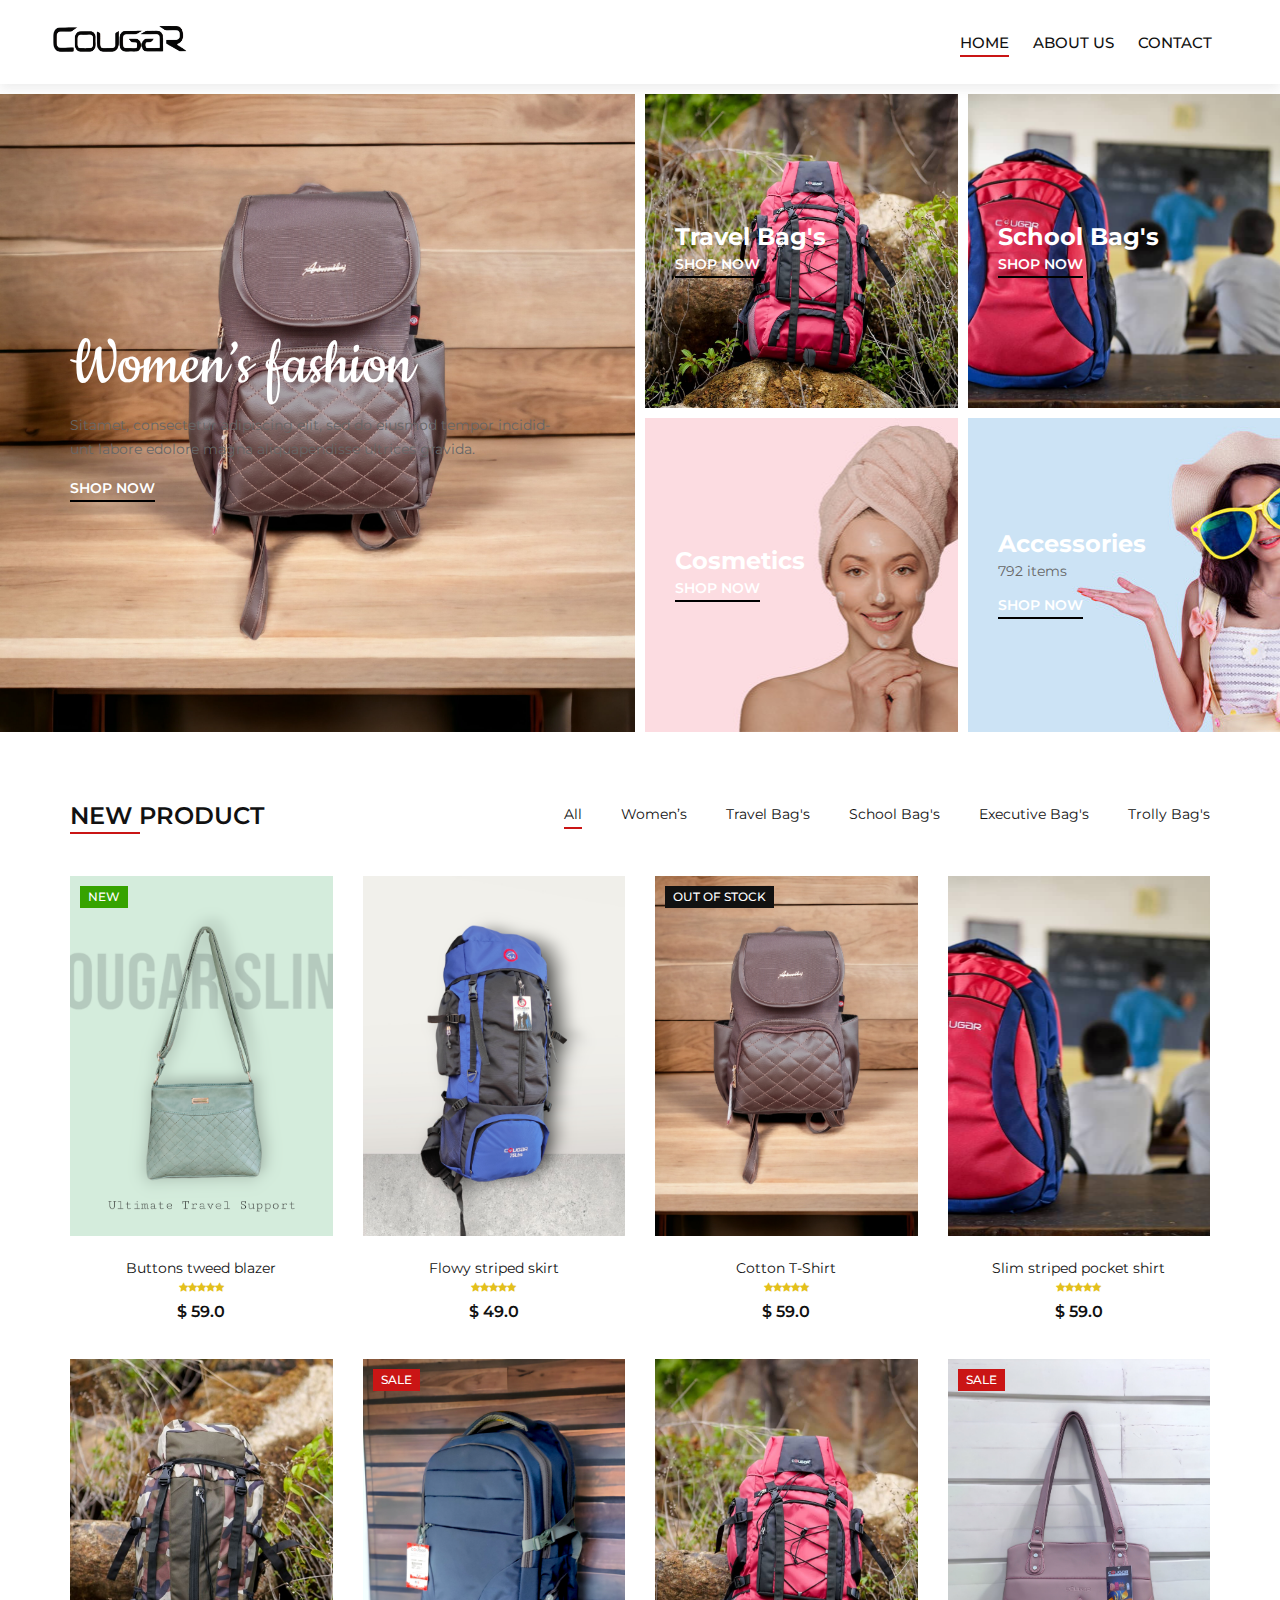
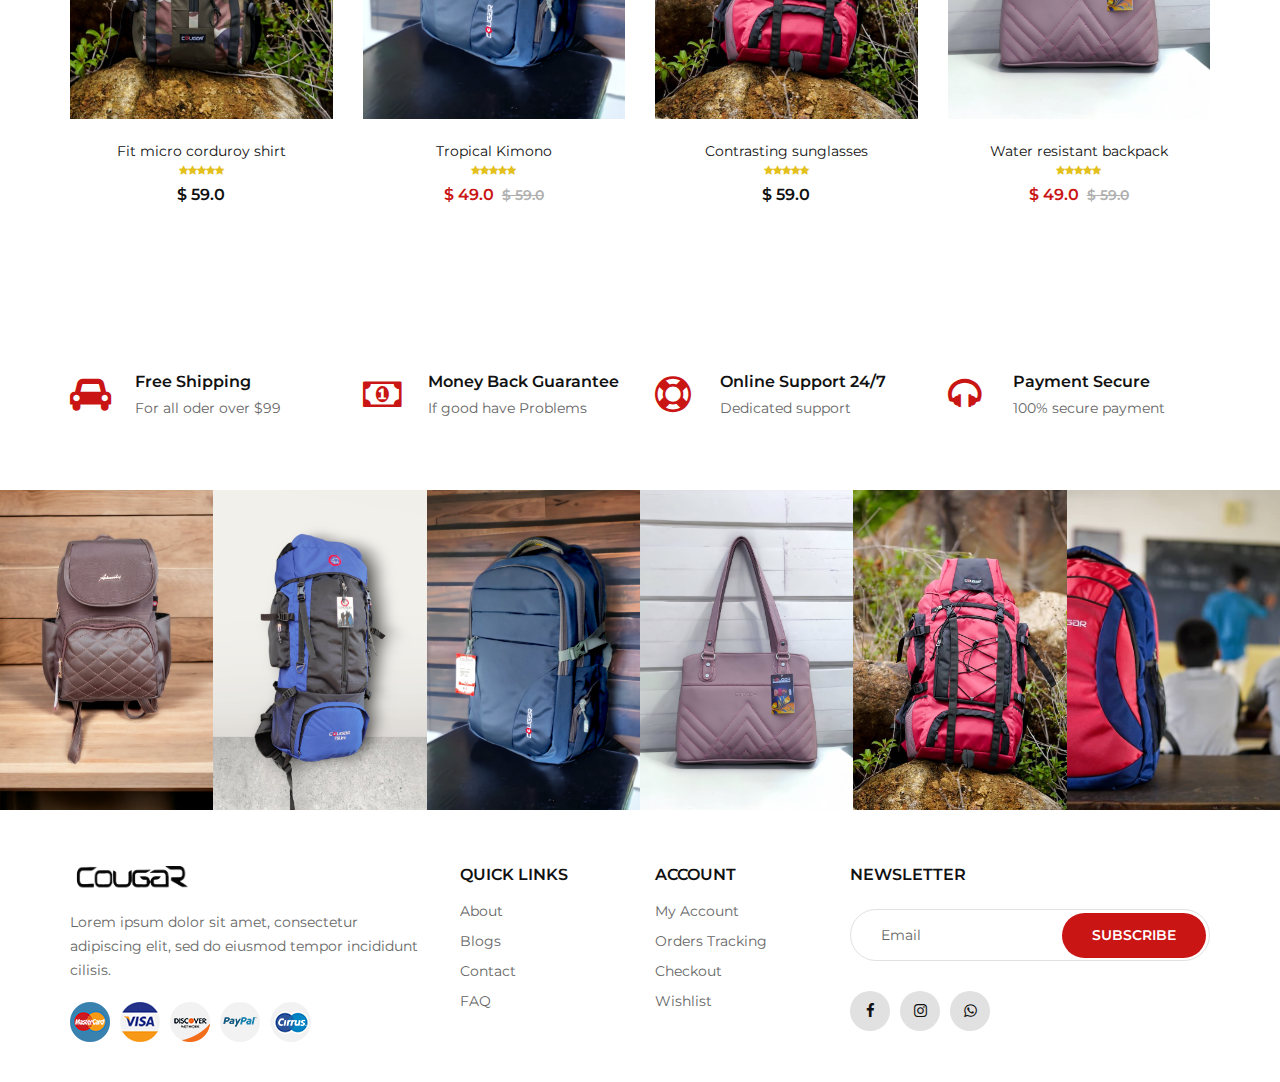
==== index.html @ 464a0f7b "first commit" ====
<!DOCTYPE html>
<html lang="zxx">

<head>
    <meta charset="UTF-8">
    <meta name="description" content="Ashion Template">
    <meta name="keywords" content="Ashion, unica, creative, html">
    <meta name="viewport" content="width=device-width, initial-scale=1.0">
    <meta http-equiv="X-UA-Compatible" content="ie=edge">
    <title>Cuogar</title>

    <!-- Google Font -->
    <link href="https://fonts.googleapis.com/css2?family=Cookie&display=swap" rel="stylesheet">
    <link href="https://fonts.googleapis.com/css2?family=Montserrat:wght@400;500;600;700;800;900&display=swap"
    rel="stylesheet">

    <!-- Css Styles -->
    <link rel="stylesheet" href="css/bootstrap.min.css" type="text/css">
    <link rel="stylesheet" href="css/font-awesome.min.css" type="text/css">
    <link rel="stylesheet" href="css/elegant-icons.css" type="text/css">
    <link rel="stylesheet" href="css/jquery-ui.min.css" type="text/css">
    <link rel="stylesheet" href="css/magnific-popup.css" type="text/css">
    <link rel="stylesheet" href="css/owl.carousel.min.css" type="text/css">
    <link rel="stylesheet" href="css/slicknav.min.css" type="text/css">
    <link rel="stylesheet" href="css/style.css" type="text/css">
</head>

<body>
    <!-- Page Preloder -->
    <div id="preloder">
        <div class="loader"></div>
    </div>

    <!-- Offcanvas Menu Begin -->
    <div class="offcanvas-menu-overlay"></div>
    <div class="offcanvas-menu-wrapper">
        <div class="offcanvas__close">+</div>
        <div class="offcanvas__logo">
            <a href="./index.html"><img src="img/product/new-logo__1_-removebg-preview.png" alt="" style="width: 100px;"></a>
        </div>
        <div id="mobile-menu-wrap"></div>
    </div>
    <!-- Offcanvas Menu End -->

    <!-- Header Section Begin -->
    <header class="header">
        <div class="container-fluid">
            <div class="row">
                <div class="col-xl-3 col-lg-2">
                    <div class="header__logo">
                        <a href="./index.html"><img src="img/product/new-logo__1_-removebg-preview.png" alt="" style="width: 150px;"></a>
                    </div>
                </div>
                <div class="col-xl-6 col-lg-7">
                   
                </div>
                <div class="col-lg-3">
                        <nav class="header__menu">
                            <ul>
                                <li class="active"><a href="./index.html">Home</a></li>
                                <li><a href="./blog.html">About us</a></li>
                                <li><a href="./contact.html">Contact</a></li>
                            </ul>
                        </nav>
                </div>
            </div>
            <div class="canvas__open">
                <i class="fa fa-bars"></i>
            </div>
        </div>
    </header>
    <!-- Header Section End -->

    <!-- Categories Section Begin -->
    <section class="categories">
        <div class="container-fluid">
            <div class="row">
                <div class="col-lg-6 p-0">
                    <div class="categories__item categories__large__item set-bg"
                    data-setbg="img/product/women-01.png">
                    <div class="categories__text">
                        <h1>Women’s fashion</h1>
                        <p>Sitamet, consectetur adipiscing elit, sed do eiusmod tempor incidid-unt labore
                        edolore magna aliquapendisse ultrices gravida.</p>
                        <a href="#">Shop now</a>
                    </div>
                </div>
            </div>
            <div class="col-lg-6">
                <div class="row">
                    <div class="col-lg-6 col-md-6 col-sm-6 p-0">
                        <div class="categories__item set-bg" data-setbg="img/product/travel-04.jpg">
                            <div class="categories__text">
                                <h4>Travel Bag's</h4>
                                <a href="#">Shop now</a>
                            </div>
                        </div>
                    </div>
                    <div class="col-lg-6 col-md-6 col-sm-6 p-0">
                        <div class="categories__item set-bg" data-setbg="img/product/school-03.jpg">
                            <div class="categories__text">
                                <h4>School Bag's</h4>
                                <a href="#">Shop now</a>
                            </div>
                        </div>
                    </div>
                    <div class="col-lg-6 col-md-6 col-sm-6 p-0">
                        <div class="categories__item set-bg" data-setbg="img/categories/category-4.jpg">
                            <div class="categories__text">
                                <h4>Cosmetics</h4>
                                <a href="#">Shop now</a>
                            </div>
                        </div>
                    </div>
                    <div class="col-lg-6 col-md-6 col-sm-6 p-0">
                        <div class="categories__item set-bg" data-setbg="img/categories/category-5.jpg">
                            <div class="categories__text">
                                <h4>Accessories</h4>
                                <p>792 items</p>
                                <a href="#">Shop now</a>
                            </div>
                        </div>
                    </div>
                </div>
            </div>
        </div>
    </div>
</section>
<!-- Categories Section End -->

<!-- Product Section Begin -->
<section class="product spad">
    <div class="container">
        <div class="row">
            <div class="col-lg-4 col-md-4">
                <div class="section-title">
                    <h4>New product</h4>
                </div>
            </div>
            <div class="col-lg-8 col-md-8">
                <ul class="filter__controls">
                    <li class="active" data-filter="*">All</li>
                    <li data-filter=".women">Women’s</li>
                    <li data-filter=".men">Travel Bag's</li>
                    <li data-filter=".kid">School Bag's</li>
                    <li data-filter=".accessories">Executive Bag's</li>
                    <li data-filter=".cosmetic">Trolly Bag's</li>
                </ul>
            </div>
        </div>
        <div class="row property__gallery">
            <div class="col-lg-3 col-md-4 col-sm-6 mix women">
                <div class="product__item">
                    <div class="product__item__pic set-bg" data-setbg="img/product/women-03.png">
                        <div class="label new">New</div>
                        <ul class="product__hover">
                            <li><a href="img/product/women-03.png" class="image-popup"><span class="arrow_expand"></span></a></li>
                            <li><a href="#"><span class="icon_heart_alt"></span></a></li>
                            <li><a href="#"><span class="icon_bag_alt"></span></a></li>
                        </ul>
                    </div>
                    <div class="product__item__text">
                        <h6><a href="#">Buttons tweed blazer</a></h6>
                        <div class="rating">
                            <i class="fa fa-star"></i>
                            <i class="fa fa-star"></i>
                            <i class="fa fa-star"></i>
                            <i class="fa fa-star"></i>
                            <i class="fa fa-star"></i>
                        </div>
                        <div class="product__price">$ 59.0</div>
                    </div>
                </div>
            </div>
            <div class="col-lg-3 col-md-4 col-sm-6 mix men">
                <div class="product__item">
                    <div class="product__item__pic set-bg" data-setbg="img/product/travel-02.png">
                        <ul class="product__hover">
                            <li><a href="img/product/travel-02.png" class="image-popup"><span class="arrow_expand"></span></a></li>
                            <li><a href="#"><span class="icon_heart_alt"></span></a></li>
                            <li><a href="#"><span class="icon_bag_alt"></span></a></li>
                        </ul>
                    </div>
                    <div class="product__item__text">
                        <h6><a href="#">Flowy striped skirt</a></h6>
                        <div class="rating">
                            <i class="fa fa-star"></i>
                            <i class="fa fa-star"></i>
                            <i class="fa fa-star"></i>
                            <i class="fa fa-star"></i>
                            <i class="fa fa-star"></i>
                        </div>
                        <div class="product__price">$ 49.0</div>
                    </div>
                </div>
            </div>
            <div class="col-lg-3 col-md-4 col-sm-6 mix women">
                <div class="product__item">
                    <div class="product__item__pic set-bg" data-setbg="img/product/women-01.png">
                        <div class="label stockout">out of stock</div>
                        <ul class="product__hover">
                            <li><a href="img/product/women-01.png" class="image-popup"><span class="arrow_expand"></span></a></li>
                            <li><a href="#"><span class="icon_heart_alt"></span></a></li>
                            <li><a href="#"><span class="icon_bag_alt"></span></a></li>
                        </ul>
                    </div>
                    <div class="product__item__text">
                        <h6><a href="#">Cotton T-Shirt</a></h6>
                        <div class="rating">
                            <i class="fa fa-star"></i>
                            <i class="fa fa-star"></i>
                            <i class="fa fa-star"></i>
                            <i class="fa fa-star"></i>
                            <i class="fa fa-star"></i>
                        </div>
                        <div class="product__price">$ 59.0</div>
                    </div>
                </div>
            </div>
            <div class="col-lg-3 col-md-4 col-sm-6 mix kid">
                <div class="product__item">
                    <div class="product__item__pic set-bg" data-setbg="img/product/school-03.jpg">
                        <ul class="product__hover">
                            <li><a href="img/product/school-03.jpg" class="image-popup"><span class="arrow_expand"></span></a></li>
                            <li><a href="#"><span class="icon_heart_alt"></span></a></li>
                            <li><a href="#"><span class="icon_bag_alt"></span></a></li>
                        </ul>
                    </div>
                    <div class="product__item__text">
                        <h6><a href="#">Slim striped pocket shirt</a></h6>
                        <div class="rating">
                            <i class="fa fa-star"></i>
                            <i class="fa fa-star"></i>
                            <i class="fa fa-star"></i>
                            <i class="fa fa-star"></i>
                            <i class="fa fa-star"></i>
                        </div>
                        <div class="product__price">$ 59.0</div>
                    </div>
                </div>
            </div>
            <div class="col-lg-3 col-md-4 col-sm-6 mix men">
                <div class="product__item">
                    <div class="product__item__pic set-bg" data-setbg="img/product/travel-03.jpg">
                        <ul class="product__hover">
                            <li><a href="img/product/travel-03.jpg" class="image-popup"><span class="arrow_expand"></span></a></li>
                            <li><a href="#"><span>Buy</span></a></li>
                            <li><a href="#"><span class="icon_bag_alt"></span></a></li>
                        </ul>
                    </div>
                    <div class="product__item__text">
                        <h6><a href="#">Fit micro corduroy shirt</a></h6>
                        <div class="rating">
                            <i class="fa fa-star"></i>
                            <i class="fa fa-star"></i>
                            <i class="fa fa-star"></i>
                            <i class="fa fa-star"></i>
                            <i class="fa fa-star"></i>
                        </div>
                        <div class="product__price">$ 59.0</div>
                    </div>
                </div>
            </div>
            <div class="col-lg-3 col-md-4 col-sm-6 mix kid">
                <div class="product__item sale">
                    <div class="product__item__pic set-bg" data-setbg="img/product/school-02.png">
                        <div class="label sale">Sale</div>
                        <ul class="product__hover">
                            <li><a href="img/product/school-02.png" class="image-popup"><span class="arrow_expand"></span></a></li>
                            <li><a href="#"><span class="icon_heart_alt"></span></a></li>
                            <li><a href="#"><span class="icon_bag_alt"></span></a></li>
                        </ul>
                    </div>
                    <div class="product__item__text">
                        <h6><a href="#">Tropical Kimono</a></h6>
                        <div class="rating">
                            <i class="fa fa-star"></i>
                            <i class="fa fa-star"></i>
                            <i class="fa fa-star"></i>
                            <i class="fa fa-star"></i>
                            <i class="fa fa-star"></i>
                        </div>
                        <div class="product__price">$ 49.0 <span>$ 59.0</span></div>
                    </div>
                </div>
            </div>
            <div class="col-lg-3 col-md-4 col-sm-6 mix men">
                <div class="product__item">
                    <div class="product__item__pic set-bg" data-setbg="img/product/travel-04.jpg">
                        <ul class="product__hover">
                            <li><a href="img/product/travel-04.jpg" class="image-popup"><span class="arrow_expand"></span></a></li>
                            <li><a href="#"><span class="icon_heart_alt"></span></a></li>
                            <li><a href="#"><span class="icon_bag_alt"></span></a></li>
                        </ul>
                    </div>
                    <div class="product__item__text">
                        <h6><a href="#">Contrasting sunglasses</a></h6>
                        <div class="rating">
                            <i class="fa fa-star"></i>
                            <i class="fa fa-star"></i>
                            <i class="fa fa-star"></i>
                            <i class="fa fa-star"></i>
                            <i class="fa fa-star"></i>
                        </div>
                        <div class="product__price">$ 59.0</div>
                    </div>
                </div>
            </div>
            <div class="col-lg-3 col-md-4 col-sm-6 mix women">
                <div class="product__item sale">
                    <div class="product__item__pic set-bg" data-setbg="img/product/women-02.png">
                        <div class="label">Sale</div>
                        <ul class="product__hover">
                            <li><a href="img/product/women-02.png" class="image-popup"><span class="arrow_expand"></span></a></li>
                            <li><a href="#"><span class="icon_heart_alt"></span></a></li>
                            <li><a href="#"><span class="icon_bag_alt"></span></a></li>
                        </ul>
                    </div>
                    <div class="product__item__text">
                        <h6><a href="#">Water resistant backpack</a></h6>
                        <div class="rating">
                            <i class="fa fa-star"></i>
                            <i class="fa fa-star"></i>
                            <i class="fa fa-star"></i>
                            <i class="fa fa-star"></i>
                            <i class="fa fa-star"></i>
                        </div>
                        <div class="product__price">$ 49.0 <span>$ 59.0</span></div>
                    </div>
                </div>
            </div>
        </div>
    </div>
</section>
<!-- Product Section End -->

<!-- Services Section Begin -->
<section class="services spad">
    <div class="container">
        <div class="row">
            <div class="col-lg-3 col-md-4 col-sm-6">
                <div class="services__item">
                    <i class="fa fa-car"></i>
                    <h6>Free Shipping</h6>
                    <p>For all oder over $99</p>
                </div>
            </div>
            <div class="col-lg-3 col-md-4 col-sm-6">
                <div class="services__item">
                    <i class="fa fa-money"></i>
                    <h6>Money Back Guarantee</h6>
                    <p>If good have Problems</p>
                </div>
            </div>
            <div class="col-lg-3 col-md-4 col-sm-6">
                <div class="services__item">
                    <i class="fa fa-support"></i>
                    <h6>Online Support 24/7</h6>
                    <p>Dedicated support</p>
                </div>
            </div>
            <div class="col-lg-3 col-md-4 col-sm-6">
                <div class="services__item">
                    <i class="fa fa-headphones"></i>
                    <h6>Payment Secure</h6>
                    <p>100% secure payment</p>
                </div>
            </div>
        </div>
    </div>
</section>
<!-- Services Section End -->

<!-- Instagram Begin -->
<div class="instagram">
    <div class="container-fluid">
        <div class="row">
            <div class="col-lg-2 col-md-4 col-sm-4 p-0">
                <div class="instagram__item set-bg" data-setbg="img/product/women-01.png">
                    <div class="instagram__text">
                        <i class="fa fa-instagram"></i>
                        <a href="https://www.instagram.com/cougar_bags/?utm_source=ig_web_button_share_sheet&igshid=OGQ5ZDc2ODk2ZA==">@ cougar_bags</a>
                    </div>
                </div>
            </div>
            <div class="col-lg-2 col-md-4 col-sm-4 p-0">
                <div class="instagram__item set-bg" data-setbg="img/product/travel-02.png">
                    <div class="instagram__text">
                        <i class="fa fa-instagram"></i>
                        <a href="https://www.instagram.com/cougar_bags/?utm_source=ig_web_button_share_sheet&igshid=OGQ5ZDc2ODk2ZA==">@ cougar_bags</a>
                    </div>
                </div>
            </div>
            <div class="col-lg-2 col-md-4 col-sm-4 p-0">
                <div class="instagram__item set-bg" data-setbg="img/product/school-02.png">
                    <div class="instagram__text">
                        <i class="fa fa-instagram"></i>
                        <a href="https://www.instagram.com/cougar_bags/?utm_source=ig_web_button_share_sheet&igshid=OGQ5ZDc2ODk2ZA==">@ cougar_bags</a>
                    </div>
                </div>
            </div>
            <div class="col-lg-2 col-md-4 col-sm-4 p-0">
                <div class="instagram__item set-bg" data-setbg="img/product/women-02.png">
                    <div class="instagram__text">
                        <i class="fa fa-instagram"></i>
                        <a href="https://www.instagram.com/cougar_bags/?utm_source=ig_web_button_share_sheet&igshid=OGQ5ZDc2ODk2ZA==">@ cougar_bags</a>
                    </div>
                </div>
            </div>
            <div class="col-lg-2 col-md-4 col-sm-4 p-0">
                <div class="instagram__item set-bg" data-setbg="img/product/travel-04.jpg">
                    <div class="instagram__text">
                        <i class="fa fa-instagram"></i>
                        <a href="https://www.instagram.com/cougar_bags/?utm_source=ig_web_button_share_sheet&igshid=OGQ5ZDc2ODk2ZA==">@ cougar_bags</a>
                    </div>
                </div>
            </div>
            <div class="col-lg-2 col-md-4 col-sm-4 p-0">
                <div class="instagram__item set-bg" data-setbg="img/product/school-03.jpg">
                    <div class="instagram__text">
                        <i class="fa fa-instagram"></i>
                        <a href="https://www.instagram.com/cougar_bags/?utm_source=ig_web_button_share_sheet&igshid=OGQ5ZDc2ODk2ZA==">@ cougar_bags</a>
                    </div>
                </div>
            </div>
        </div>
    </div>
</div>
<!-- Instagram End -->

<!-- Footer Section Begin -->
<footer class="footer">
    <div class="container">
        <div class="row">
            <div class="col-lg-4 col-md-6 col-sm-7">
                <div class="footer__about">
                    <div class="footer__logo">
                        <a href="./index.html"><img src="img/product/new-logo__1_-removebg-preview.png" alt="" style="width: 125px;"></a>
                    </div>
                    <p>Lorem ipsum dolor sit amet, consectetur adipiscing elit, sed do eiusmod tempor incididunt
                    cilisis.</p>
                    <div class="footer__payment">
                        <a href="#"><img src="img/payment/payment-1.png" alt=""></a>
                        <a href="#"><img src="img/payment/payment-2.png" alt=""></a>
                        <a href="#"><img src="img/payment/payment-3.png" alt=""></a>
                        <a href="#"><img src="img/payment/payment-4.png" alt=""></a>
                        <a href="#"><img src="img/payment/payment-5.png" alt=""></a>
                    </div>
                </div>
            </div>
            <div class="col-lg-2 col-md-3 col-sm-5">
                <div class="footer__widget">
                    <h6>Quick links</h6>
                    <ul>
                        <li><a href="#">About</a></li>
                        <li><a href="#">Blogs</a></li>
                        <li><a href="#">Contact</a></li>
                        <li><a href="#">FAQ</a></li>
                    </ul>
                </div>
            </div>
            <div class="col-lg-2 col-md-3 col-sm-4">
                <div class="footer__widget">
                    <h6>Account</h6>
                    <ul>
                        <li><a href="#">My Account</a></li>
                        <li><a href="#">Orders Tracking</a></li>
                        <li><a href="#">Checkout</a></li>
                        <li><a href="#">Wishlist</a></li>
                    </ul>
                </div>
            </div>
            <div class="col-lg-4 col-md-8 col-sm-8">
                <div class="footer__newslatter">
                    <h6>NEWSLETTER</h6>
                    <form action="#">
                        <input type="text" placeholder="Email">
                        <button type="submit" class="site-btn">Subscribe</button>
                    </form>
                    <div class="footer__social">
                        <a href="#"><i class="fa fa-facebook"></i></a>
                        <a href="https://www.instagram.com/cougar_bags/?utm_source=ig_web_button_share_sheet&igshid=OGQ5ZDc2ODk2ZA=="><i class="fa fa-instagram"></i></a>
                        <a href="#"><i class="fa fa-whatsapp"></i></a>
                    </div>
                </div>
            </div>
        </div>
    </div>
</footer>
<!-- Footer Section End -->

<!-- Search Begin -->
<div class="search-model">
    <div class="h-100 d-flex align-items-center justify-content-center">
        <div class="search-close-switch">+</div>
        <form class="search-model-form">
            <input type="text" id="search-input" placeholder="Search here.....">
        </form>
    </div>
</div>
<!-- Search End -->

<!-- Js Plugins -->
<script src="js/jquery-3.3.1.min.js"></script>
<script src="js/bootstrap.min.js"></script>
<script src="js/jquery.magnific-popup.min.js"></script>
<script src="js/jquery-ui.min.js"></script>
<script src="js/mixitup.min.js"></script>
<script src="js/jquery.countdown.min.js"></script>
<script src="js/jquery.slicknav.js"></script>
<script src="js/owl.carousel.min.js"></script>
<script src="js/jquery.nicescroll.min.js"></script>
<script src="js/main.js"></script>
</body>

</html>
---- css/elegant-icons.css ----
@font-face {
	font-family: 'ElegantIcons';
	src:url('../fonts/ElegantIcons.eot');
	src:url('../fonts/ElegantIcons.eot?#iefix') format('embedded-opentype'),
		url('../fonts/ElegantIcons.woff') format('woff'),
		url('../fonts/ElegantIcons.ttf') format('truetype'),
		url('../fonts/ElegantIcons.svg#ElegantIcons') format('svg');
	font-weight: normal;
	font-style: normal;
}

/* Use the following CSS code if you want to use data attributes for inserting your icons */
[data-icon]:before {
	font-family: 'ElegantIcons';
	content: attr(data-icon);
	speak: none;
	font-weight: normal;
	font-variant: normal;
	text-transform: none;
	line-height: 1;
	-webkit-font-smoothing: antialiased;
	-moz-osx-font-smoothing: grayscale;
}

/* Use the following CSS code if you want to have a class per icon */
/*
Instead of a list of all class selectors,
you can use the generic selector below, but it's slower:
[class*="your-class-prefix"] {
*/
.arrow_up, .arrow_down, .arrow_left, .arrow_right, .arrow_left-up, .arrow_right-up, .arrow_right-down, .arrow_left-down, .arrow-up-down, .arrow_up-down_alt, .arrow_left-right_alt, .arrow_left-right, .arrow_expand_alt2, .arrow_expand_alt, .arrow_condense, .arrow_expand, .arrow_move, .arrow_carrot-up, .arrow_carrot-down, .arrow_carrot-left, .arrow_carrot-right, .arrow_carrot-2up, .arrow_carrot-2down, .arrow_carrot-2left, .arrow_carrot-2right, .arrow_carrot-up_alt2, .arrow_carrot-down_alt2, .arrow_carrot-left_alt2, .arrow_carrot-right_alt2, .arrow_carrot-2up_alt2, .arrow_carrot-2down_alt2, .arrow_carrot-2left_alt2, .arrow_carrot-2right_alt2, .arrow_triangle-up, .arrow_triangle-down, .arrow_triangle-left, .arrow_triangle-right, .arrow_triangle-up_alt2, .arrow_triangle-down_alt2, .arrow_triangle-left_alt2, .arrow_triangle-right_alt2, .arrow_back, .icon_minus-06, .icon_plus, .icon_close, .icon_check, .icon_minus_alt2, .icon_plus_alt2, .icon_close_alt2, .icon_check_alt2, .icon_zoom-out_alt, .icon_zoom-in_alt, .icon_search, .icon_box-empty, .icon_box-selected, .icon_minus-box, .icon_plus-box, .icon_box-checked, .icon_circle-empty, .icon_circle-slelected, .icon_stop_alt2, .icon_stop, .icon_pause_alt2, .icon_pause, .icon_menu, .icon_menu-square_alt2, .icon_menu-circle_alt2, .icon_ul, .icon_ol, .icon_adjust-horiz, .icon_adjust-vert, .icon_document_alt, .icon_documents_alt, .icon_pencil, .icon_pencil-edit_alt, .icon_pencil-edit, .icon_folder-alt, .icon_folder-open_alt, .icon_folder-add_alt, .icon_info_alt, .icon_error-oct_alt, .icon_error-circle_alt, .icon_error-triangle_alt, .icon_question_alt2, .icon_question, .icon_comment_alt, .icon_chat_alt, .icon_vol-mute_alt, .icon_volume-low_alt, .icon_volume-high_alt, .icon_quotations, .icon_quotations_alt2, .icon_clock_alt, .icon_lock_alt, .icon_lock-open_alt, .icon_key_alt, .icon_cloud_alt, .icon_cloud-upload_alt, .icon_cloud-download_alt, .icon_image, .icon_images, .icon_lightbulb_alt, .icon_gift_alt, .icon_house_alt, .icon_genius, .icon_mobile, .icon_tablet, .icon_laptop, .icon_desktop, .icon_camera_alt, .icon_mail_alt, .icon_cone_alt, .icon_ribbon_alt, .icon_bag_alt, .icon_creditcard, .icon_cart_alt, .icon_paperclip, .icon_tag_alt, .icon_tags_alt, .icon_trash_alt, .icon_cursor_alt, .icon_mic_alt, .icon_compass_alt, .icon_pin_alt, .icon_pushpin_alt, .icon_map_alt, .icon_drawer_alt, .icon_toolbox_alt, .icon_book_alt, .icon_calendar, .icon_film, .icon_table, .icon_contacts_alt, .icon_headphones, .icon_lifesaver, .icon_piechart, .icon_refresh, .icon_link_alt, .icon_link, .icon_loading, .icon_blocked, .icon_archive_alt, .icon_heart_alt, .icon_star_alt, .icon_star-half_alt, .icon_star, .icon_star-half, .icon_tools, .icon_tool, .icon_cog, .icon_cogs, .arrow_up_alt, .arrow_down_alt, .arrow_left_alt, .arrow_right_alt, .arrow_left-up_alt, .arrow_right-up_alt, .arrow_right-down_alt, .arrow_left-down_alt, .arrow_condense_alt, .arrow_expand_alt3, .arrow_carrot_up_alt, .arrow_carrot-down_alt, .arrow_carrot-left_alt, .arrow_carrot-right_alt, .arrow_carrot-2up_alt, .arrow_carrot-2dwnn_alt, .arrow_carrot-2left_alt, .arrow_carrot-2right_alt, .arrow_triangle-up_alt, .arrow_triangle-down_alt, .arrow_triangle-left_alt, .arrow_triangle-right_alt, .icon_minus_alt, .icon_plus_alt, .icon_close_alt, .icon_check_alt, .icon_zoom-out, .icon_zoom-in, .icon_stop_alt, .icon_menu-square_alt, .icon_menu-circle_alt, .icon_document, .icon_documents, .icon_pencil_alt, .icon_folder, .icon_folder-open, .icon_folder-add, .icon_folder_upload, .icon_folder_download, .icon_info, .icon_error-circle, .icon_error-oct, .icon_error-triangle, .icon_question_alt, .icon_comment, .icon_chat, .icon_vol-mute, .icon_volume-low, .icon_volume-high, .icon_quotations_alt, .icon_clock, .icon_lock, .icon_lock-open, .icon_key, .icon_cloud, .icon_cloud-upload, .icon_cloud-download, .icon_lightbulb, .icon_gift, .icon_house, .icon_camera, .icon_mail, .icon_cone, .icon_ribbon, .icon_bag, .icon_cart, .icon_tag, .icon_tags, .icon_trash, .icon_cursor, .icon_mic, .icon_compass, .icon_pin, .icon_pushpin, .icon_map, .icon_drawer, .icon_toolbox, .icon_book, .icon_contacts, .icon_archive, .icon_heart, .icon_profile, .icon_group, .icon_grid-2x2, .icon_grid-3x3, .icon_music, .icon_pause_alt, .icon_phone, .icon_upload, .icon_download, .social_facebook, .social_twitter, .social_pinterest, .social_googleplus, .social_tumblr, .social_tumbleupon, .social_wordpress, .social_instagram, .social_dribbble, .social_vimeo, .social_linkedin, .social_rss, .social_deviantart, .social_share, .social_myspace, .social_skype, .social_youtube, .social_picassa, .social_googledrive, .social_flickr, .social_blogger, .social_spotify, .social_delicious, .social_facebook_circle, .social_twitter_circle, .social_pinterest_circle, .social_googleplus_circle, .social_tumblr_circle, .social_stumbleupon_circle, .social_wordpress_circle, .social_instagram_circle, .social_dribbble_circle, .social_vimeo_circle, .social_linkedin_circle, .social_rss_circle, .social_deviantart_circle, .social_share_circle, .social_myspace_circle, .social_skype_circle, .social_youtube_circle, .social_picassa_circle, .social_googledrive_alt2, .social_flickr_circle, .social_blogger_circle, .social_spotify_circle, .social_delicious_circle, .social_facebook_square, .social_twitter_square, .social_pinterest_square, .social_googleplus_square, .social_tumblr_square, .social_stumbleupon_square, .social_wordpress_square, .social_instagram_square, .social_dribbble_square, .social_vimeo_square, .social_linkedin_square, .social_rss_square, .social_deviantart_square, .social_share_square, .social_myspace_square, .social_skype_square, .social_youtube_square, .social_picassa_square, .social_googledrive_square, .social_flickr_square, .social_blogger_square, .social_spotify_square, .social_delicious_square, .icon_printer, .icon_calulator, .icon_building, .icon_floppy, .icon_drive, .icon_search-2, .icon_id, .icon_id-2, .icon_puzzle, .icon_like, .icon_dislike, .icon_mug, .icon_currency, .icon_wallet, .icon_pens, .icon_easel, .icon_flowchart, .icon_datareport, .icon_briefcase, .icon_shield, .icon_percent, .icon_globe, .icon_globe-2, .icon_target, .icon_hourglass, .icon_balance, .icon_rook, .icon_printer-alt, .icon_calculator_alt, .icon_building_alt, .icon_floppy_alt, .icon_drive_alt, .icon_search_alt, .icon_id_alt, .icon_id-2_alt, .icon_puzzle_alt, .icon_like_alt, .icon_dislike_alt, .icon_mug_alt, .icon_currency_alt, .icon_wallet_alt, .icon_pens_alt, .icon_easel_alt, .icon_flowchart_alt, .icon_datareport_alt, .icon_briefcase_alt, .icon_shield_alt, .icon_percent_alt, .icon_globe_alt, .icon_clipboard {
	font-family: 'ElegantIcons';
	speak: none;
	font-style: normal;
	font-weight: normal;
	font-variant: normal;
	text-transform: none;
	line-height: 1;
	-webkit-font-smoothing: antialiased;
}
.arrow_up:before {
	content: "\21";
}
.arrow_down:before {
	content: "\22";
}
.arrow_left:before {
	content: "\23";
}
.arrow_right:before {
	content: "\24";
}
.arrow_left-up:before {
	content: "\25";
}
.arrow_right-up:before {
	content: "\26";
}
.arrow_right-down:before {
	content: "\27";
}
.arrow_left-down:before {
	content: "\28";
}
.arrow-up-down:before {
	content: "\29";
}
.arrow_up-down_alt:before {
	content: "\2a";
}
.arrow_left-right_alt:before {
	content: "\2b";
}
.arrow_left-right:before {
	content: "\2c";
}
.arrow_expand_alt2:before {
	content: "\2d";
}
.arrow_expand_alt:before {
	content: "\2e";
}
.arrow_condense:before {
	content: "\2f";
}
.arrow_expand:before {
	content: "\30";
}
.arrow_move:before {
	content: "\31";
}
.arrow_carrot-up:before {
	content: "\32";
}
.arrow_carrot-down:before {
	content: "\33";
}
.arrow_carrot-left:before {
	content: "\34";
}
.arrow_carrot-right:before {
	content: "\35";
}
.arrow_carrot-2up:before {
	content: "\36";
}
.arrow_carrot-2down:before {
	content: "\37";
}
.arrow_carrot-2left:before {
	content: "\38";
}
.arrow_carrot-2right:before {
	content: "\39";
}
.arrow_carrot-up_alt2:before {
	content: "\3a";
}
.arrow_carrot-down_alt2:before {
	content: "\3b";
}
.arrow_carrot-left_alt2:before {
	content: "\3c";
}
.arrow_carrot-right_alt2:before {
	content: "\3d";
}
.arrow_carrot-2up_alt2:before {
	content: "\3e";
}
.arrow_carrot-2down_alt2:before {
	content: "\3f";
}
.arrow_carrot-2left_alt2:before {
	content: "\40";
}
.arrow_carrot-2right_alt2:before {
	content: "\41";
}
.arrow_triangle-up:before {
	content: "\42";
}
.arrow_triangle-down:before {
	content: "\43";
}
.arrow_triangle-left:before {
	content: "\44";
}
.arrow_triangle-right:before {
	content: "\45";
}
.arrow_triangle-up_alt2:before {
	content: "\46";
}
.arrow_triangle-down_alt2:before {
	content: "\47";
}
.arrow_triangle-left_alt2:before {
	content: "\48";
}
.arrow_triangle-right_alt2:before {
	content: "\49";
}
.arrow_back:before {
	content: "\4a";
}
.icon_minus-06:before {
	content: "\4b";
}
.icon_plus:before {
	content: "\4c";
}
.icon_close:before {
	content: "\4d";
}
.icon_check:before {
	content: "\4e";
}
.icon_minus_alt2:before {
	content: "\4f";
}
.icon_plus_alt2:before {
	content: "\50";
}
.icon_close_alt2:before {
	content: "\51";
}
.icon_check_alt2:before {
	content: "\52";
}
.icon_zoom-out_alt:before {
	content: "\53";
}
.icon_zoom-in_alt:before {
	content: "\54";
}
.icon_search:before {
	content: "\55";
}
.icon_box-empty:before {
	content: "\56";
}
.icon_box-selected:before {
	content: "\57";
}
.icon_minus-box:before {
	content: "\58";
}
.icon_plus-box:before {
	content: "\59";
}
.icon_box-checked:before {
	content: "\5a";
}
.icon_circle-empty:before {
	content: "\5b";
}
.icon_circle-slelected:before {
	content: "\5c";
}
.icon_stop_alt2:before {
	content: "\5d";
}
.icon_stop:before {
	content: "\5e";
}
.icon_pause_alt2:before {
	content: "\5f";
}
.icon_pause:before {
	content: "\60";
}
.icon_menu:before {
	content: "\61";
}
.icon_menu-square_alt2:before {
	content: "\62";
}
.icon_menu-circle_alt2:before {
	content: "\63";
}
.icon_ul:before {
	content: "\64";
}
.icon_ol:before {
	content: "\65";
}
.icon_adjust-horiz:before {
	content: "\66";
}
.icon_adjust-vert:before {
	content: "\67";
}
.icon_document_alt:before {
	content: "\68";
}
.icon_documents_alt:before {
	content: "\69";
}
.icon_pencil:before {
	content: "\6a";
}
.icon_pencil-edit_alt:before {
	content: "\6b";
}
.icon_pencil-edit:before {
	content: "\6c";
}
.icon_folder-alt:before {
	content: "\6d";
}
.icon_folder-open_alt:before {
	content: "\6e";
}
.icon_folder-add_alt:before {
	content: "\6f";
}
.icon_info_alt:before {
	content: "\70";
}
.icon_error-oct_alt:before {
	content: "\71";
}
.icon_error-circle_alt:before {
	content: "\72";
}
.icon_error-triangle_alt:before {
	content: "\73";
}
.icon_question_alt2:before {
	content: "\74";
}
.icon_question:before {
	content: "\75";
}
.icon_comment_alt:before {
	content: "\76";
}
.icon_chat_alt:before {
	content: "\77";
}
.icon_vol-mute_alt:before {
	content: "\78";
}
.icon_volume-low_alt:before {
	content: "\79";
}
.icon_volume-high_alt:before {
	content: "\7a";
}
.icon_quotations:before {
	content: "\7b";
}
.icon_quotations_alt2:before {
	content: "\7c";
}
.icon_clock_alt:before {
	content: "\7d";
}
.icon_lock_alt:before {
	content: "\7e";
}
.icon_lock-open_alt:before {
	content: "\e000";
}
.icon_key_alt:before {
	content: "\e001";
}
.icon_cloud_alt:before {
	content: "\e002";
}
.icon_cloud-upload_alt:before {
	content: "\e003";
}
.icon_cloud-download_alt:before {
	content: "\e004";
}
.icon_image:before {
	content: "\e005";
}
.icon_images:before {
	content: "\e006";
}
.icon_lightbulb_alt:before {
	content: "\e007";
}
.icon_gift_alt:before {
	content: "\e008";
}
.icon_house_alt:before {
	content: "\e009";
}
.icon_genius:before {
	content: "\e00a";
}
.icon_mobile:before {
	content: "\e00b";
}
.icon_tablet:before {
	content: "\e00c";
}
.icon_laptop:before {
	content: "\e00d";
}
.icon_desktop:before {
	content: "\e00e";
}
.icon_camera_alt:before {
	content: "\e00f";
}
.icon_mail_alt:before {
	content: "\e010";
}
.icon_cone_alt:before {
	content: "\e011";
}
.icon_ribbon_alt:before {
	content: "\e012";
}
.icon_bag_alt:before {
	content: "\e013";
}
.icon_creditcard:before {
	content: "\e014";
}
.icon_cart_alt:before {
	content: "\e015";
}
.icon_paperclip:before {
	content: "\e016";
}
.icon_tag_alt:before {
	content: "\e017";
}
.icon_tags_alt:before {
	content: "\e018";
}
.icon_trash_alt:before {
	content: "\e019";
}
.icon_cursor_alt:before {
	content: "\e01a";
}
.icon_mic_alt:before {
	content: "\e01b";
}
.icon_compass_alt:before {
	content: "\e01c";
}
.icon_pin_alt:before {
	content: "\e01d";
}
.icon_pushpin_alt:before {
	content: "\e01e";
}
.icon_map_alt:before {
	content: "\e01f";
}
.icon_drawer_alt:before {
	content: "\e020";
}
.icon_toolbox_alt:before {
	content: "\e021";
}
.icon_book_alt:before {
	content: "\e022";
}
.icon_calendar:before {
	content: "\e023";
}
.icon_film:before {
	content: "\e024";
}
.icon_table:before {
	content: "\e025";
}
.icon_contacts_alt:before {
	content: "\e026";
}
.icon_headphones:before {
	content: "\e027";
}
.icon_lifesaver:before {
	content: "\e028";
}
.icon_piechart:before {
	content: "\e029";
}
.icon_refresh:before {
	content: "\e02a";
}
.icon_link_alt:before {
	content: "\e02b";
}
.icon_link:before {
	content: "\e02c";
}
.icon_loading:before {
	content: "\e02d";
}
.icon_blocked:before {
	content: "\e02e";
}
.icon_archive_alt:before {
	content: "\e02f";
}
.icon_heart_alt:before {
	content: "\e030";
}
.icon_star_alt:before {
	content: "\e031";
}
.icon_star-half_alt:before {
	content: "\e032";
}
.icon_star:before {
	content: "\e033";
}
.icon_star-half:before {
	content: "\e034";
}
.icon_tools:before {
	content: "\e035";
}
.icon_tool:before {
	content: "\e036";
}
.icon_cog:before {
	content: "\e037";
}
.icon_cogs:before {
	content: "\e038";
}
.arrow_up_alt:before {
	content: "\e039";
}
.arrow_down_alt:before {
	content: "\e03a";
}
.arrow_left_alt:before {
	content: "\e03b";
}
.arrow_right_alt:before {
	content: "\e03c";
}
.arrow_left-up_alt:before {
	content: "\e03d";
}
.arrow_right-up_alt:before {
	content: "\e03e";
}
.arrow_right-down_alt:before {
	content: "\e03f";
}
.arrow_left-down_alt:before {
	content: "\e040";
}
.arrow_condense_alt:before {
	content: "\e041";
}
.arrow_expand_alt3:before {
	content: "\e042";
}
.arrow_carrot_up_alt:before {
	content: "\e043";
}
.arrow_carrot-down_alt:before {
	content: "\e044";
}
.arrow_carrot-left_alt:before {
	content: "\e045";
}
.arrow_carrot-right_alt:before {
	content: "\e046";
}
.arrow_carrot-2up_alt:before {
	content: "\e047";
}
.arrow_carrot-2dwnn_alt:before {
	content: "\e048";
}
.arrow_carrot-2left_alt:before {
	content: "\e049";
}
.arrow_carrot-2right_alt:before {
	content: "\e04a";
}
.arrow_triangle-up_alt:before {
	content: "\e04b";
}
.arrow_triangle-down_alt:before {
	content: "\e04c";
}
.arrow_triangle-left_alt:before {
	content: "\e04d";
}
.arrow_triangle-right_alt:before {
	content: "\e04e";
}
.icon_minus_alt:before {
	content: "\e04f";
}
.icon_plus_alt:before {
	content: "\e050";
}
.icon_close_alt:before {
	content: "\e051";
}
.icon_check_alt:before {
	content: "\e052";
}
.icon_zoom-out:before {
	content: "\e053";
}
.icon_zoom-in:before {
	content: "\e054";
}
.icon_stop_alt:before {
	content: "\e055";
}
.icon_menu-square_alt:before {
	content: "\e056";
}
.icon_menu-circle_alt:before {
	content: "\e057";
}
.icon_document:before {
	content: "\e058";
}
.icon_documents:before {
	content: "\e059";
}
.icon_pencil_alt:before {
	content: "\e05a";
}
.icon_folder:before {
	content: "\e05b";
}
.icon_folder-open:before {
	content: "\e05c";
}
.icon_folder-add:before {
	content: "\e05d";
}
.icon_folder_upload:before {
	content: "\e05e";
}
.icon_folder_download:before {
	content: "\e05f";
}
.icon_info:before {
	content: "\e060";
}
.icon_error-circle:before {
	content: "\e061";
}
.icon_error-oct:before {
	content: "\e062";
}
.icon_error-triangle:before {
	content: "\e063";
}
.icon_question_alt:before {
	content: "\e064";
}
.icon_comment:before {
	content: "\e065";
}
.icon_chat:before {
	content: "\e066";
}
.icon_vol-mute:before {
	content: "\e067";
}
.icon_volume-low:before {
	content: "\e068";
}
.icon_volume-high:before {
	content: "\e069";
}
.icon_quotations_alt:before {
	content: "\e06a";
}
.icon_clock:before {
	content: "\e06b";
}
.icon_lock:before {
	content: "\e06c";
}
.icon_lock-open:before {
	content: "\e06d";
}
.icon_key:before {
	content: "\e06e";
}
.icon_cloud:before {
	content: "\e06f";
}
.icon_cloud-upload:before {
	content: "\e070";
}
.icon_cloud-download:before {
	content: "\e071";
}
.icon_lightbulb:before {
	content: "\e072";
}
.icon_gift:before {
	content: "\e073";
}
.icon_house:before {
	content: "\e074";
}
.icon_camera:before {
	content: "\e075";
}
.icon_mail:before {
	content: "\e076";
}
.icon_cone:before {
	content: "\e077";
}
.icon_ribbon:before {
	content: "\e078";
}
.icon_bag:before {
	content: "\e079";
}
.icon_cart:before {
	content: "\e07a";
}
.icon_tag:before {
	content: "\e07b";
}
.icon_tags:before {
	content: "\e07c";
}
.icon_trash:before {
	content: "\e07d";
}
.icon_cursor:before {
	content: "\e07e";
}
.icon_mic:before {
	content: "\e07f";
}
.icon_compass:before {
	content: "\e080";
}
.icon_pin:before {
	content: "\e081";
}
.icon_pushpin:before {
	content: "\e082";
}
.icon_map:before {
	content: "\e083";
}
.icon_drawer:before {
	content: "\e084";
}
.icon_toolbox:before {
	content: "\e085";
}
.icon_book:before {
	content: "\e086";
}
.icon_contacts:before {
	content: "\e087";
}
.icon_archive:before {
	content: "\e088";
}
.icon_heart:before {
	content: "\e089";
}
.icon_profile:before {
	content: "\e08a";
}
.icon_group:before {
	content: "\e08b";
}
.icon_grid-2x2:before {
	content: "\e08c";
}
.icon_grid-3x3:before {
	content: "\e08d";
}
.icon_music:before {
	content: "\e08e";
}
.icon_pause_alt:before {
	content: "\e08f";
}
.icon_phone:before {
	content: "\e090";
}
.icon_upload:before {
	content: "\e091";
}
.icon_download:before {
	content: "\e092";
}
.social_facebook:before {
	content: "\e093";
}
.social_twitter:before {
	content: "\e094";
}
.social_pinterest:before {
	content: "\e095";
}
.social_googleplus:before {
	content: "\e096";
}
.social_tumblr:before {
	content: "\e097";
}
.social_tumbleupon:before {
	content: "\e098";
}
.social_wordpress:before {
	content: "\e099";
}
.social_instagram:before {
	content: "\e09a";
}
.social_dribbble:before {
	content: "\e09b";
}
.social_vimeo:before {
	content: "\e09c";
}
.social_linkedin:before {
	content: "\e09d";
}
.social_rss:before {
	content: "\e09e";
}
.social_deviantart:before {
	content: "\e09f";
}
.social_share:before {
	content: "\e0a0";
}
.social_myspace:before {
	content: "\e0a1";
}
.social_skype:before {
	content: "\e0a2";
}
.social_youtube:before {
	content: "\e0a3";
}
.social_picassa:before {
	content: "\e0a4";
}
.social_googledrive:before {
	content: "\e0a5";
}
.social_flickr:before {
	content: "\e0a6";
}
.social_blogger:before {
	content: "\e0a7";
}
.social_spotify:before {
	content: "\e0a8";
}
.social_delicious:before {
	content: "\e0a9";
}
.social_facebook_circle:before {
	content: "\e0aa";
}
.social_twitter_circle:before {
	content: "\e0ab";
}
.social_pinterest_circle:before {
	content: "\e0ac";
}
.social_googleplus_circle:before {
	content: "\e0ad";
}
.social_tumblr_circle:before {
	content: "\e0ae";
}
.social_stumbleupon_circle:before {
	content: "\e0af";
}
.social_wordpress_circle:before {
	content: "\e0b0";
}
.social_instagram_circle:before {
	content: "\e0b1";
}
.social_dribbble_circle:before {
	content: "\e0b2";
}
.social_vimeo_circle:before {
	content: "\e0b3";
}
.social_linkedin_circle:before {
	content: "\e0b4";
}
.social_rss_circle:before {
	content: "\e0b5";
}
.social_deviantart_circle:before {
	content: "\e0b6";
}
.social_share_circle:before {
	content: "\e0b7";
}
.social_myspace_circle:before {
	content: "\e0b8";
}
.social_skype_circle:before {
	content: "\e0b9";
}
.social_youtube_circle:before {
	content: "\e0ba";
}
.social_picassa_circle:before {
	content: "\e0bb";
}
.social_googledrive_alt2:before {
	content: "\e0bc";
}
.social_flickr_circle:before {
	content: "\e0bd";
}
.social_blogger_circle:before {
	content: "\e0be";
}
.social_spotify_circle:before {
	content: "\e0bf";
}
.social_delicious_circle:before {
	content: "\e0c0";
}
.social_facebook_square:before {
	content: "\e0c1";
}
.social_twitter_square:before {
	content: "\e0c2";
}
.social_pinterest_square:before {
	content: "\e0c3";
}
.social_googleplus_square:before {
	content: "\e0c4";
}
.social_tumblr_square:before {
	content: "\e0c5";
}
.social_stumbleupon_square:before {
	content: "\e0c6";
}
.social_wordpress_square:before {
	content: "\e0c7";
}
.social_instagram_square:before {
	content: "\e0c8";
}
.social_dribbble_square:before {
	content: "\e0c9";
}
.social_vimeo_square:before {
	content: "\e0ca";
}
.social_linkedin_square:before {
	content: "\e0cb";
}
.social_rss_square:before {
	content: "\e0cc";
}
.social_deviantart_square:before {
	content: "\e0cd";
}
.social_share_square:before {
	content: "\e0ce";
}
.social_myspace_square:before {
	content: "\e0cf";
}
.social_skype_square:before {
	content: "\e0d0";
}
.social_youtube_square:before {
	content: "\e0d1";
}
.social_picassa_square:before {
	content: "\e0d2";
}
.social_googledrive_square:before {
	content: "\e0d3";
}
.social_flickr_square:before {
	content: "\e0d4";
}
.social_blogger_square:before {
	content: "\e0d5";
}
.social_spotify_square:before {
	content: "\e0d6";
}
.social_delicious_square:before {
	content: "\e0d7";
}
.icon_printer:before {
	content: "\e103";
}
.icon_calulator:before {
	content: "\e0ee";
}
.icon_building:before {
	content: "\e0ef";
}
.icon_floppy:before {
	content: "\e0e8";
}
.icon_drive:before {
	content: "\e0ea";
}
.icon_search-2:before {
	content: "\e101";
}
.icon_id:before {
	content: "\e107";
}
.icon_id-2:before {
	content: "\e108";
}
.icon_puzzle:before {
	content: "\e102";
}
.icon_like:before {
	content: "\e106";
}
.icon_dislike:before {
	content: "\e0eb";
}
.icon_mug:before {
	content: "\e105";
}
.icon_currency:before {
	content: "\e0ed";
}
.icon_wallet:before {
	content: "\e100";
}
.icon_pens:before {
	content: "\e104";
}
.icon_easel:before {
	content: "\e0e9";
}
.icon_flowchart:before {
	content: "\e109";
}
.icon_datareport:before {
	content: "\e0ec";
}
.icon_briefcase:before {
	content: "\e0fe";
}
.icon_shield:before {
	content: "\e0f6";
}
.icon_percent:before {
	content: "\e0fb";
}
.icon_globe:before {
	content: "\e0e2";
}
.icon_globe-2:before {
	content: "\e0e3";
}
.icon_target:before {
	content: "\e0f5";
}
.icon_hourglass:before {
	content: "\e0e1";
}
.icon_balance:before {
	content: "\e0ff";
}
.icon_rook:before {
	content: "\e0f8";
}
.icon_printer-alt:before {
	content: "\e0fa";
}
.icon_calculator_alt:before {
	content: "\e0e7";
}
.icon_building_alt:before {
	content: "\e0fd";
}
.icon_floppy_alt:before {
	content: "\e0e4";
}
.icon_drive_alt:before {
	content: "\e0e5";
}
.icon_search_alt:before {
	content: "\e0f7";
}
.icon_id_alt:before {
	content: "\e0e0";
}
.icon_id-2_alt:before {
	content: "\e0fc";
}
.icon_puzzle_alt:before {
	content: "\e0f9";
}
.icon_like_alt:before {
	content: "\e0dd";
}
.icon_dislike_alt:before {
	content: "\e0f1";
}
.icon_mug_alt:before {
	content: "\e0dc";
}
.icon_currency_alt:before {
	content: "\e0f3";
}
.icon_wallet_alt:before {
	content: "\e0d8";
}
.icon_pens_alt:before {
	content: "\e0db";
}
.icon_easel_alt:before {
	content: "\e0f0";
}
.icon_flowchart_alt:before {
	content: "\e0df";
}
.icon_datareport_alt:before {
	content: "\e0f2";
}
.icon_briefcase_alt:before {
	content: "\e0f4";
}
.icon_shield_alt:before {
	content: "\e0d9";
}
.icon_percent_alt:before {
	content: "\e0da";
}
.icon_globe_alt:before {
	content: "\e0de";
}
.icon_clipboard:before {
	content: "\e0e6";
}


	.glyph {
		float: left;
		text-align: center;
		padding: .75em;
		margin: .4em 1.5em .75em 0;
		width: 6em;
text-shadow: none;
	}
        .glyph_big {
        font-size: 128px;
        color: #59c5dc;
        float: left;
        margin-right: 20px;
        }

        .glyph div { padding-bottom: 10px;}

	.glyph input {
		font-family: consolas, monospace;
		font-size: 12px;
		width: 100%;
		text-align: center;
		border: 0;
		box-shadow: 0 0 0 1px #ccc;
		padding: .2em;
                -moz-border-radius: 5px;
                -webkit-border-radius: 5px;
	}
	.centered {
		margin-left: auto;
		margin-right: auto;
	}
	.glyph .fs1 {
		font-size: 2em;
	}
---- css/style.css ----
/******************************************************************
  Template Name: Ashion
  Description: Ashion ecommerce template
  Author: Colorib
  Author URI: https://colorlib.com/
  Version: 1.0
  Created: Colorib
******************************************************************/

/*------------------------------------------------------------------
[Table of contents]

1.  Template default CSS
	1.1	Variables
	1.2	Mixins
	1.3	Flexbox
	1.4	Reset
2.  Helper Css
3.  Header Section
4.  Categories Section
5.  Product Section
6.  Banner Section
7.  Countdown Section
8.  Instagram
9.  Contact
10.  Footer Style
-------------------------------------------------------------------*/

/*----------------------------------------*/

/* Template default CSS
/*----------------------------------------*/

html,
body {
	height: 100%;
	font-family: "Montserrat", sans-serif;
	-webkit-font-smoothing: antialiased;
}

h1,
h2,
h3,
h4,
h5,
h6 {
	margin: 0;
	color: #111111;
	font-weight: 400;
	font-family: "Montserrat", sans-serif;
}

h1 {
	font-size: 70px;
}

h2 {
	font-size: 36px;
}

h3 {
	font-size: 30px;
}

h4 {
	font-size: 24px;
}

h5 {
	font-size: 18px;
}

h6 {
	font-size: 16px;
}

p {
	font-size: 14px;
	font-family: "Montserrat", sans-serif;
	color: #666666;
	font-weight: 400;
	line-height: 24px;
	margin: 0 0 15px 0;
}

img {
	max-width: 100%;
}

input:focus,
select:focus,
button:focus,
textarea:focus {
	outline: none;
}

a:hover,
a:focus {
	text-decoration: none;
	outline: none;
}

ul,
ol {
	padding: 0;
	margin: 0;
}

/*---------------------
  Helper CSS
-----------------------*/

.section-title {
	margin-bottom: 45px;
}

.section-title h4 {
	color: #111111;
	font-weight: 600;
	text-transform: uppercase;
	position: relative;
	display: inline-block;
}

.section-title h4:after {
	position: absolute;
	left: 0;
	bottom: -4px;
	height: 2px;
	width: 70px;
	background: #ca1515;
	content: "";
}

.set-bg {
	background-repeat: no-repeat;
	background-size: cover;
	background-position: top center;
}

.spad {
	padding-top: 100px;
	padding-bottom: 100px;
}

.text-white h1,
.text-white h2,
.text-white h3,
.text-white h4,
.text-white h5,
.text-white h6,
.text-white p,
.text-white span,
.text-white li,
.text-white a {
	color: #fff;
}

/* buttons */

.primary-btn {
	display: inline-block;
	font-size: 14px;
	text-transform: uppercase;
	font-weight: 600;
	padding: 12px 30px 10px;
	color: #ffffff;
	background: #ca1515;
}

.site-btn {
	font-size: 14px;
	color: #ffffff;
	background: #ca1515;
	font-weight: 600;
	border: none;
	text-transform: uppercase;
	display: inline-block;
	padding: 12px 30px;
	border-radius: 50px;
}

/* Preloder */

#preloder {
	position: fixed;
	width: 100%;
	height: 100%;
	top: 0;
	left: 0;
	z-index: 999999;
	background: #ffffff;
}

.loader {
	width: 40px;
	height: 40px;
	position: absolute;
	top: 50%;
	left: 50%;
	margin-top: -13px;
	margin-left: -13px;
	border-radius: 60px;
	animation: loader 0.8s linear infinite;
	-webkit-animation: loader 0.8s linear infinite;
}

@keyframes loader {
	0% {
		-webkit-transform: rotate(0deg);
		transform: rotate(0deg);
		border: 4px solid #f44336;
		border-left-color: transparent;
	}
	50% {
		-webkit-transform: rotate(180deg);
		transform: rotate(180deg);
		border: 4px solid #673ab7;
		border-left-color: transparent;
	}
	100% {
		-webkit-transform: rotate(360deg);
		transform: rotate(360deg);
		border: 4px solid #f44336;
		border-left-color: transparent;
	}
}

@-webkit-keyframes loader {
	0% {
		-webkit-transform: rotate(0deg);
		border: 4px solid #f44336;
		border-left-color: transparent;
	}
	50% {
		-webkit-transform: rotate(180deg);
		border: 4px solid #673ab7;
		border-left-color: transparent;
	}
	100% {
		-webkit-transform: rotate(360deg);
		border: 4px solid #f44336;
		border-left-color: transparent;
	}
}

.spacial-controls {
	position: fixed;
	width: 111px;
	height: 91px;
	top: 0;
	right: 0;
	z-index: 999;
}

.spacial-controls .search-switch {
	display: block;
	height: 100%;
	padding-top: 30px;
	background: #323232;
	text-align: center;
	cursor: pointer;
}

.search-model {
	display: none;
	position: fixed;
	width: 100%;
	height: 100%;
	left: 0;
	top: 0;
	background: #ffffff;
	z-index: 99999;
}

.search-model-form {
	padding: 0 15px;
}

.search-model-form input {
	width: 500px;
	font-size: 40px;
	border: none;
	border-bottom: 2px solid #dddddd;
	background: 0 0;
	color: #999;
}

.search-close-switch {
	position: absolute;
	width: 50px;
	height: 50px;
	background: #333;
	color: #fff;
	text-align: center;
	border-radius: 50%;
	font-size: 28px;
	line-height: 28px;
	top: 30px;
	cursor: pointer;
	-webkit-transform: rotate(45deg);
	-ms-transform: rotate(45deg);
	transform: rotate(45deg);
	display: -webkit-box;
	display: -ms-flexbox;
	display: flex;
	-webkit-box-align: center;
	-ms-flex-align: center;
	align-items: center;
	-webkit-box-pack: center;
	-ms-flex-pack: center;
	justify-content: center;
}

/*---------------------
  Header
-----------------------*/

.header {
	background: #ffffff;
	-webkit-box-shadow: 0px 5px 10px rgba(91, 91, 91, 0.1);
	box-shadow: 0px 5px 10px rgba(91, 91, 91, 0.1);
}

.header__logo {
	padding: 26px 0;
}

.header__logo a {
	display: inline-block;
}

.header__menu {
	padding: 30px 0 27px;
}

.header__menu ul li {
	list-style: none;
	display: inline-block;
	margin-right: 40px;
	position: relative;
}

.header__menu ul li.active a:after {
	-webkit-transform: scale(1);
	-ms-transform: scale(1);
	transform: scale(1);
}

.header__menu ul li:hover a:after {
	-webkit-transform: scale(1);
	-ms-transform: scale(1);
	transform: scale(1);
}

.header__menu ul li:hover .dropdown {
	top: 27px;
	opacity: 1;
	visibility: visible;
}

.header__menu ul li:last-child {
	margin-right: 0;
}

.header__menu ul li .dropdown {
	position: absolute;
	left: 0;
	top: 56px;
	width: 150px;
	background: #111111;
	text-align: left;
	padding: 2px 0;
	z-index: 9;
	opacity: 0;
	visibility: hidden;
	-webkit-transition: all, 0.3s;
	-o-transition: all, 0.3s;
	transition: all, 0.3s;
}

.header__menu ul li .dropdown li {
	display: block;
	margin-right: 0;
}

.header__menu ul li .dropdown li a {
	font-size: 14px;
	color: #ffffff;
	font-weight: 400;
	padding: 8px 20px;
	text-transform: capitalize;
}

.header__menu ul li .dropdown li a:after {
	display: none;
}

.header__menu ul li a {
	font-size: 15px;
	text-transform: uppercase;
	color: #111111;
	font-weight: 500;
	display: block;
	padding: 2px 0;
	position: relative;
}

.header__menu ul li a:after {
	position: absolute;
	left: 0;
	bottom: 0;
	width: 100%;
	height: 2px;
	background: #ca1515;
	content: "";
	-webkit-transition: all, 0.5s;
	-o-transition: all, 0.5s;
	transition: all, 0.5s;
	-webkit-transform: scale(0);
	-ms-transform: scale(0);
	transform: scale(0);
}

.header__right {
	text-align: right;
	padding: 30px 0 27px;
}

.header__right__auth {
	display: inline-block;
	margin-right: 25px;
}

.header__right__auth a {
	font-size: 12px;
	color: #666666;
	position: relative;
	margin-right: 8px;
}

.header__right__auth a:last-child {
	margin-right: 0;
}

.header__right__auth a:last-child:after {
	display: none;
}

.header__right__auth a:after {
	position: absolute;
	right: -8px;
	top: -2px;
	content: "/";
	font-size: 13px;
}

.header__right__widget {
	display: inline-block;
}

.header__right__widget li {
	list-style: none;
	display: inline-block;
	font-size: 18px;
	color: #111111;
	margin-right: 20px;
	cursor: pointer;
}

.header__right__widget li:last-child {
	margin-right: 0;
}

.header__right__widget li a {
	font-size: 18px;
	color: #111111;
	position: relative;
}

.header__right__widget li a .tip {
	position: absolute;
	right: -12px;
	top: -11px;
	height: 18px;
	width: 18px;
	background: #111111;
	font-size: 10px;
	font-weight: 500;
	color: #ffffff;
	line-height: 18px;
	text-align: center;
	border-radius: 50%;
}

.offcanvas-menu-wrapper {
	display: none;
}

.canvas__open {
	display: none;
}

/*---------------------
  Banner
-----------------------*/

.banner {
	height: 500px;
}

.banner__text span {
	font-size: 18px;
	color: #ca1515;
	text-transform: uppercase;
}

.banner__text h1 {
	font-size: 80px;
	color: #111111;
	font-family: "Cookie", cursive;
	margin-bottom: 15px;
}

.banner__text a {
	font-size: 14px;
	color: #111111;
	text-transform: uppercase;
	font-weight: 700;
	position: relative;
	padding: 0 0 3px;
	display: inline-block;
}

.banner__text a:after {
	position: absolute;
	left: 0;
	bottom: 0;
	height: 2px;
	width: 100%;
	background: #ca1515;
	content: "";
}

.banner__slider {
	text-align: center;
	padding: 150px 0 0;
}

.banner__slider.owl-carousel .owl-dots {
	position: absolute;
	left: 0;
	top: 430px;
	width: 100%;
	text-align: center;
}

.banner__slider.owl-carousel .owl-dots button {
	height: 12px;
	width: 12px;
	background: #a1a1a1;
	border-radius: 50%;
	margin-right: 10px;
}

.banner__slider.owl-carousel .owl-dots button.active {
	background: #ca1515;
}

.banner__slider.owl-carousel .owl-dots button:last-child {
	margin-right: 0;
}

/*---------------------
  Trend
-----------------------*/

.trend {
	padding-top: 80px;
	padding-bottom: 50px;
}

.trend__content .section-title h4 {
	font-size: 20px;
}

.trend__content .section-title h4:after {
	bottom: -6px;
}

.trend__item {
	overflow: hidden;
	margin-bottom: 35px;
}

.trend__item__pic {
	float: left;
	margin-right: 25px;
}

.trend__item__text {
	overflow: hidden;
}

.trend__item__text h6 {
	font-size: 14px;
	color: #111111;
	margin-bottom: 5px;
}

.trend__item__text .rating {
	line-height: 18px;
	margin-bottom: 6px;
}

.trend__item__text .rating i {
	font-size: 10px;
	color: #e3c01c;
	margin-right: -4px;
}

.trend__item__text .rating i:last-child {
	margin-right: 0;
}

.trend__item__text .product__price {
	color: #111111;
	font-weight: 600;
}

.trend__item__text .product__price span {
	font-size: 14px;
	color: #b1b0b0;
	text-decoration: line-through;
	margin-left: 4px;
}

/*---------------------
  Discount
-----------------------*/

.discount__pic img {
	min-width: 100%;
	height: 100%;
}

.discount__text {
	background: #f4f4f4;
	height: 390px;
	padding: 75px 90px 50px;
	text-align: center;
}

.discount__text a {
	font-size: 14px;
	color: #111111;
	text-transform: uppercase;
	font-weight: 700;
	position: relative;
	padding: 0 0 3px;
	display: inline-block;
}

.discount__text a:after {
	position: absolute;
	left: 0;
	bottom: 0;
	height: 2px;
	width: 100%;
	background: #ca1515;
	content: "";
}

.discount__text__title {
	text-align: center;
	position: relative;
	z-index: 1;
	margin-bottom: 60px;
}

.discount__text__title:after {
	position: absolute;
	left: 50%;
	top: -38px;
	height: 183px;
	width: 183px;
	background: #ffffff;
	content: "";
	border-radius: 50%;
	z-index: -1;
	margin-left: -91.5px;
}

.discount__text__title span {
	font-size: 12px;
	color: #111111;
	font-weight: 500;
	text-transform: uppercase;
}

.discount__text__title h2 {
	font-size: 60px;
	color: #ca1515;
	font-family: "Cookie", cursive;
	line-height: 46px;
	margin-bottom: 10px;
}

.discount__text__title h5 {
	color: #ca1515;
	font-weight: 700;
}

.discount__text__title h5 span {
	font-size: 14px;
	color: #111111;
	margin-right: 4px;
}

.discount__countdown {
	text-align: center;
	margin-bottom: 10px;
}

.countdown__item {
	margin-bottom: 15px;
	float: left;
	width: 25%;
}

.countdown__item:last-child {
	margin-right: 0;
}

.countdown__item span {
	font-size: 30px;
	font-weight: 600;
	color: #111111;
	display: inline-block;
}

.countdown__item p {
	color: #111111;
	margin-bottom: 0;
	display: inline-block;
	font-weight: 500;
}

/*---------------------
  Services
-----------------------*/

.services {
	padding-top: 80px;
	padding-bottom: 50px;
}

.services__item {
	padding-left: 65px;
	position: relative;
	margin-bottom: 20px;
}

.services__item i {
	font-size: 36px;
	color: #ca1515;
	position: absolute;
	left: 0;
	top: 4px;
}

.services__item h6 {
	color: #111111;
	font-weight: 600;
	margin-bottom: 5px;
}

.services__item p {
	margin-bottom: 0;
}

/*---------------------
  Instagram
-----------------------*/

.instagram__item {
	height: 320px;
	display: -webkit-box;
	display: -ms-flexbox;
	display: flex;
	-webkit-box-align: center;
	-ms-flex-align: center;
	align-items: center;
	-webkit-box-pack: center;
	-ms-flex-pack: center;
	justify-content: center;
	position: relative;
	z-index: 1;
}

.instagram__item:hover:after {
	opacity: 1;
}

.instagram__item:hover .instagram__text {
	opacity: 1;
	visibility: visible;
}

.instagram__item:after {
	position: absolute;
	left: 0;
	top: 0;
	height: 100%;
	width: 100%;
	background: rgba(255, 255, 255, 0.9);
	content: "";
	opacity: 0;
	z-index: -1;
	-webkit-transition: all, 0.3s;
	-o-transition: all, 0.3s;
	transition: all, 0.3s;
}

.instagram__text {
	text-align: center;
	opacity: 0;
	visibility: hidden;
	-webkit-transition: all, 0.3s;
	-o-transition: all, 0.3s;
	transition: all, 0.3s;
}

.instagram__text i {
	font-size: 30px;
	color: #0d0d0d;
}

.instagram__text a {
	font-size: 16px;
	color: #0d0d0d;
	font-weight: 500;
	display: block;
	margin-top: 10px;
}

/*---------------------
  Footer
-----------------------*/

.footer {
	padding-top: 55px;
}

.footer__about {
	margin-bottom: 30px;
}

.footer__about p {
	margin-bottom: 20px;
}

.footer__logo {
	margin-bottom: 20px;
}

.footer__payment a {
	margin-right: 6px;
	margin-bottom: 10px;
	display: inline-block;
}

.footer__payment a:last-child {
	margin-right: 0;
}

.footer__widget {
	margin-bottom: 30px;
}

.footer__widget h6 {
	color: #111111;
	font-weight: 600;
	text-transform: uppercase;
	margin-bottom: 12px;
}

.footer__widget ul li {
	list-style: none;
}

.footer__widget ul li a {
	font-size: 14px;
	color: #666666;
	line-height: 30px;
}

.footer__newslatter {
	margin-bottom: 30px;
}

.footer__newslatter h6 {
	color: #111111;
	font-weight: 600;
	text-transform: uppercase;
	margin-bottom: 25px;
}

.footer__newslatter form {
	position: relative;
	margin-bottom: 30px;
}

.footer__newslatter form input {
	height: 52px;
	width: 100%;
	border: 1px solid #e1e1e1;
	border-radius: 50px;
	padding-left: 30px;
	font-size: 14px;
	color: #666666;
}

.footer__newslatter form input::-webkit-input-placeholder {
	color: #666666;
}

.footer__newslatter form input::-moz-placeholder {
	color: #666666;
}

.footer__newslatter form input:-ms-input-placeholder {
	color: #666666;
}

.footer__newslatter form input::-ms-input-placeholder {
	color: #666666;
}

.footer__newslatter form input::placeholder {
	color: #666666;
}

.footer__newslatter form button {
	position: absolute;
	right: 4px;
	top: 4px;
}

.footer__social a {
	display: inline-block;
	height: 40px;
	width: 40px;
	background: #e1e1e1;
	font-size: 15px;
	color: #111111;
	line-height: 40px;
	text-align: center;
	border-radius: 50%;
	margin-right: 6px;
	margin-bottom: 5px;
}

.footer__social a:last-child {
	margin-right: 0;
}

.footer__copyright__text {
	border-top: 1px solid #e1e1e1;
	padding: 18px 0 25px;
	text-align: center;
	margin-top: 35px;
}

.footer__copyright__text p {
	margin-bottom: 0;
}

.footer__copyright__text a {
	color: #5C5C5C;
}

.footer__copyright__text i {
	color: #ca1515;
}

.footer__copyright__text a:hover {
	color: #ca1515;
}

/*---------------------
  Breadcrumb
-----------------------*/

.breadcrumb-option {
	padding-top: 35px;
}

.breadcrumb__links a {
	font-size: 15px;
	font-weight: 500;
	color: #111111;
	margin-right: 18px;
	display: inline-block;
	position: relative;
}

.breadcrumb__links a:after {
	position: absolute;
	right: -14px;
	top: 0;
	content: "";
	font-family: "FontAwesome";
}

.breadcrumb__links a i {
	margin-right: 5px;
}

.breadcrumb__links span {
	font-size: 15px;
	font-weight: 500;
	color: #888888;
	display: inline-block;
}

/*---------------------
  Categories
-----------------------*/

.categories {
	overflow: hidden;
	margin-top: 10px;
}

.categories .container-fluid {
	padding-right: 5px;
}

.categories__item {
	height: 314px;
	display: -webkit-box;
	display: -ms-flexbox;
	display: flex;
	-webkit-box-align: center;
	-ms-flex-align: center;
	align-items: center;
	padding-left: 30px;
	margin-bottom: 10px;
	margin-right: 10px;
}

.categories__item.categories__large__item {
	height: 638px;
	padding-left: 70px;
}

.categories__item.categories__large__item .categories__text {
	max-width: 480px;
}

.categories__item.categories__large__item .categories__text p {
	margin-bottom: 15px;
}

.categories__text h1 {
	font-family: "Cookie", cursive;
	color: #ffffff;
	margin-bottom: 5px;
}

.categories__text h4 {
	color: #ffffff;
	font-weight: 700;
}

.categories__text p {
	margin-bottom: 10px;
}

.categories__text a {
	font-size: 14px;
	color: #ffffff;
	text-transform: uppercase;
	font-weight: 600;
	position: relative;
	padding: 0 0 3px;
	display: inline-block;
}

.categories__text a:after {
	position: absolute;
	left: 0;
	bottom: 0;
	height: 2px;
	width: 100%;
	background: #000000;
	content: "";
}

/*---------------------
  Product
-----------------------*/

.product {
	padding-top: 60px;
	padding-bottom: 50px;
}

.filter__controls {
	text-align: right;
	margin-bottom: 50px;
}

.filter__controls li {
	font-size: 14px;
	list-style: none;
	display: inline-block;
	color: #111111;
	margin-right: 35px;
	position: relative;
	cursor: pointer;
}

.filter__controls li.active:after {
	opacity: 1;
}

.filter__controls li:after {
	position: absolute;
	left: 0;
	bottom: -4px;
	height: 2px;
	width: 100%;
	background: #ca1515;
	content: "";
	opacity: 0;
}

.filter__controls li:last-child {
	margin-right: 0;
}

.product__item {
	margin-bottom: 35px;
}

.product__item:hover .product__hover li {
	opacity: 1;
	top: 0;
}

.product__item.sale .product__item__pic .label {
	background: #ca1515;
}

.product__item.sale .product__item__text .product__price {
	color: #ca1515;
}

.product__item__pic {
	height: 360px;
	position: relative;
	overflow: hidden;
}

.product__item__pic .label {
	font-size: 12px;
	color: #ffffff;
	font-weight: 500;
	display: inline-block;
	padding: 2px 8px;
	text-transform: uppercase;
	position: absolute;
	left: 10px;
	top: 10px;
}

.product__item__pic .label.new {
	background: #36a300;
}

.product__item__pic .label.stockout {
	background: #111111;
}

.product__item__pic .label.stockblue {
	background: #0066bd !important;
}

.product__item__pic .label.sale {
	background: #ca1515;
}

.product__hover {
	position: absolute;
	left: 0;
	width: 100%;
	bottom: 30px;
	text-align: center;
}

.product__hover li {
	list-style: none;
	display: inline-block;
	margin-right: 10px;
	position: relative;
	top: 100px;
	opacity: 0;
}

.product__hover li:nth-child(1) {
	-webkit-transition: all 0.4s ease 0.1s;
	-o-transition: all 0.4s ease 0.1s;
	transition: all 0.4s ease 0.1s;
}

.product__hover li:nth-child(2) {
	-webkit-transition: all 0.4s ease 0.15s;
	-o-transition: all 0.4s ease 0.15s;
	transition: all 0.4s ease 0.15s;
}

.product__hover li:nth-child(3) {
	-webkit-transition: all 0.4s ease 0.2s;
	-o-transition: all 0.4s ease 0.2s;
	transition: all 0.4s ease 0.2s;
}

.product__hover li:last-child {
	margin-right: 0;
}

.product__hover li:hover a {
	background: #ca1515;
}

.product__hover li:hover a span {
	color: #ffffff;
	-webkit-transform: rotate(360deg);
	-ms-transform: rotate(360deg);
	transform: rotate(360deg);
}

.product__hover li a {
	font-size: 18px;
	color: #111111;
	display: block;
	height: 45px;
	width: 45px;
	background: #ffffff;
	line-height: 48px;
	text-align: center;
	border-radius: 50%;
	-webkit-transition: all, 0.5s;
	-o-transition: all, 0.5s;
	transition: all, 0.5s;
}

.product__hover li a span {
	position: relative;
	-webkit-transform: rotate(0);
	-ms-transform: rotate(0);
	transform: rotate(0);
	-webkit-transition: all, 0.3s;
	-o-transition: all, 0.3s;
	transition: all, 0.3s;
	display: inline-block;
}

.product__item__text {
	text-align: center;
	padding-top: 22px;
}

.product__item__text h6 a {
	font-size: 14px;
	color: #111111;
}

.product__item__text .rating {
	line-height: 18px;
	margin-bottom: 5px;
}

.product__item__text .rating i {
	font-size: 10px;
	color: #e3c01c;
	margin-right: -4px;
}

.product__item__text .rating i:last-child {
	margin-right: 0;
}

.product__item__text .product__price {
	color: #111111;
	font-weight: 600;
}

.product__item__text .product__price span {
	font-size: 14px;
	color: #b1b0b0;
	text-decoration: line-through;
	margin-left: 4px;
}

/*---------------------
  Shop
-----------------------*/

.shop {
	padding-top: 70px;
	padding-bottom: 80px;
}

.sidebar__categories {
	margin-bottom: 50px;
}

.sidebar__categories .section-title {
	margin-bottom: 35px;
}

.sidebar__categories .section-title h4 {
	font-size: 18px;
}

.categories__accordion .card {
	border: none;
	border-radius: 0;
	padding-bottom: 12px;
	border-bottom: 1px solid #f2f2f2 !important;
	margin-bottom: 12px;
}

.categories__accordion .card:last-child {
	padding-bottom: 0;
	margin-bottom: 0;
	border-bottom: none !important;
}

.categories__accordion .card-heading {
	cursor: pointer;
}

.categories__accordion .card-heading a {
	font-size: 14px;
	font-weight: 500;
	color: #111111;
	display: block;
}

.categories__accordion .card-body {
	padding-left: 0;
	padding-top: 6px;
	padding-bottom: 0;
}

.categories__accordion .card-body li {
	list-style: none;
	position: relative;
	padding-left: 16px;
}

.categories__accordion .card-body li:before {
	position: absolute;
	left: 4px;
	top: 14px;
	height: 1px;
	width: 4px;
	background: #666666;
	content: "";
}

.categories__accordion .card-body li a {
	font-size: 14px;
	color: #666666;
	line-height: 30px;
}

.categories__accordion .card-heading a:after,
.categories__accordion .card-heading>a.active[aria-expanded=false]:after {
	content: "";
	font-size: 14px;
	font-family: "FontAwesome";
	color: #666666;
	position: absolute;
	right: 30px;
	top: 0px;
}

.categories__accordion .card-heading.active a:after {
	content: "";
	font-size: 14px;
	font-family: "FontAwesome";
	color: #666666;
	position: absolute;
	right: 30px;
	top: -1px;
}

.categories__accordion .card-heading a[aria-expanded=true]:after,
.categories__accordion .card-heading>a.active:after {
	content: "";
	font-size: 14px;
	font-family: "FontAwesome";
	color: #666666;
	position: absolute;
	right: 30px;
	top: -1px;
}

.sidebar__filter {
	position: relative;
	margin-bottom: 60px;
}

.sidebar__filter .section-title {
	margin-bottom: 50px;
}

.sidebar__filter .section-title h4 {
	font-size: 18px;
}

.sidebar__filter a {
	font-size: 14px;
	color: #0d0d0d;
	text-transform: uppercase;
	letter-spacing: 2px;
	font-weight: 700;
	display: inline-block;
	padding: 5px 16px 5px 24px;
	border: 2px solid #ff0000;
	position: absolute;
	right: 0;
	bottom: -5px;
	border-radius: 2px;
}

.filter-range-wrap .range-slider .price-input {
	position: relative;
}

.filter-range-wrap .range-slider .price-input p {
	font-size: 16px;
	color: #0d0d0d;
	font-weight: 500;
	display: inline-block;
	margin-bottom: 0;
}

.filter-range-wrap .range-slider .price-input:after {
	position: absolute;
	left: 81px;
	top: 12px;
	height: 1px;
	width: 5px;
	background: #0d0d0d;
	content: "";
}

.filter-range-wrap .range-slider .price-input input {
	font-size: 16px;
	color: #0d0d0d;
	max-width: 16%;
	border: none;
}

.filter-range-wrap .range-slider .price-input input:nth-child(1) {
	margin-right: 28px;
}

.filter-range-wrap .price-range {
	border-radius: 0;
	margin-bottom: 28px;
}

.filter-range-wrap .price-range.ui-widget-content {
	border: none;
	background: rgba(0, 0, 0, 0.1);
	height: 5px;
}

.filter-range-wrap .price-range.ui-widget-content .ui-slider-handle {
	height: 14px;
	width: 14px;
	border-radius: 50%;
	background: #ca1515;
	border: none;
	outline: none;
	cursor: pointer;
}

.filter-range-wrap .price-range .ui-slider-range {
	background: #ca1515;
	border-radius: 0;
}

.sidebar__sizes,
.sidebar__color {
	margin-bottom: 40px;
}

.sidebar__sizes .section-title,
.sidebar__color .section-title {
	margin-bottom: 35px;
}

.sidebar__sizes .section-title h4,
.sidebar__color .section-title h4 {
	font-size: 18px;
}

.sidebar__sizes .size__list label,
.sidebar__color .size__list label {
	display: block;
	padding-left: 20px;
	font-size: 14px;
	text-transform: uppercase;
	color: #444444;
	position: relative;
	cursor: pointer;
}

.sidebar__sizes .size__list label input,
.sidebar__color .size__list label input {
	position: absolute;
	visibility: hidden;
}

.sidebar__sizes .size__list label input:checked~.checkmark,
.sidebar__color .size__list label input:checked~.checkmark {
	border-color: #ca1515;
}

.sidebar__sizes .size__list label input:checked~.checkmark:after,
.sidebar__color .size__list label input:checked~.checkmark:after {
	border-color: #ca1515;
	opacity: 1;
}

.sidebar__sizes .size__list label .checkmark,
.sidebar__color .size__list label .checkmark {
	position: absolute;
	left: 0;
	top: 4px;
	height: 10px;
	width: 10px;
	border: 1px solid #444444;
	border-radius: 2px;
}

.sidebar__sizes .size__list label .checkmark:after,
.sidebar__color .size__list label .checkmark:after {
	position: absolute;
	left: 0px;
	top: -2px;
	width: 11px;
	height: 5px;
	border: solid #ffffff;
	border-width: 1.5px 1.5px 0px 0px;
	-webkit-transform: rotate(127deg);
	-ms-transform: rotate(127deg);
	transform: rotate(127deg);
	opacity: 0;
	content: "";
}

.sidebar__color .color__list label {
	text-transform: capitalize;
}

.pagination__option a {
	display: inline-block;
	height: 40px;
	width: 40px;
	border: 1px solid #f2f2f2;
	border-radius: 50%;
	font-size: 14px;
	color: #111111;
	font-weight: 600;
	line-height: 40px;
	text-align: center;
	-webkit-transition: all, 0.3s;
	-o-transition: all, 0.3s;
	transition: all, 0.3s;
	margin-right: 6px;
}

.pagination__option a:last-child {
	margin-right: 0;
}

.pagination__option a i {
	font-weight: 600;
}

.pagination__option a:hover {
	background: #0d0d0d;
	border-color: #0d0d0d;
	color: #ffffff;
}

/*---------------------
  Product Details
-----------------------*/

.product-details {
	padding-top: 70px;
	padding-bottom: 50px;
}

.product__details__pic {
	overflow: hidden;
}

.product__details__pic__left {
	width: 22%;
	max-height: 574px;
	float: left;
	overflow-y: auto;
}

.product__details__pic__left .pt {
	display: block;
	margin-bottom: 20px;
	cursor: pointer;
	position: relative;
}

.product__details__pic__left .pt::after {
	content: "";
	position: absolute;
	width: 100%;
	height: 100%;
	left: 0;
	top: 0;
	background: #000;
	opacity: 0;
	-webkit-transition: all 0.3s;
	-o-transition: all 0.3s;
	transition: all 0.3s;
}

.product__details__pic__left .pt.active::after {
	opacity: 0.3;
}

.product__details__pic__left .pt:last-child {
	margin-bottom: 0;
}

.product__details__pic__left .pt img {
	min-width: 100%;
}

.product__details__slider__content {
	width: calc(78% - 20px);
	float: left;
	margin-left: 20px;
}

.product__details__pic__slider.owl-carousel .owl-nav button {
	position: absolute;
	left: 10px;
	top: 50%;
	font-size: 22px;
	color: #111111;
	width: 40px;
	height: 40px;
	background: rgba(255, 255, 255, 0.7);
	border-radius: 50%;
	line-height: 44px;
	text-align: center;
	margin-top: -20px;
}

.product__details__pic__slider.owl-carousel .owl-nav button.owl-next {
	left: auto;
	right: 10px;
}

.product__details__text h3 {
	color: #111111;
	font-weight: 600;
	text-transform: uppercase;
	margin-bottom: 12px;
}

.product__details__text h3 span {
	display: block;
	font-size: 14px;
	color: #444444;
	text-transform: none;
	font-weight: 400;
	margin-top: 5px;
}

.product__details__text .rating {
	margin-bottom: 16px;
}

.product__details__text .rating i {
	font-size: 12px;
	color: #e3c01c;
	margin-right: -4px;
}

.product__details__text .rating span {
	font-size: 12px;
	color: #666666;
	margin-left: 5px;
}

.product__details__text p {
	color: #444444;
	margin-bottom: 28px;
}

.product__details__price {
	font-size: 30px;
	font-weight: 600;
	color: #ca1515;
	margin-bottom: 30px;
}

.product__details__price span {
	font-size: 18px;
	color: #b1b0b0;
	text-decoration: line-through;
	margin-left: 10px;
	display: inline-block;
}

.quantity {
	float: left;
	margin-right: 10px;
	margin-bottom: 10px;
}

.quantity>span {
	font-size: 14px;
	color: #111111;
	font-weight: 600;
	float: left;
	margin-top: 14px;
	margin-right: 15px;
}

.pro-qty {
	height: 50px;
	width: 150px;
	border: 1px solid #ebebeb;
	border-radius: 50px;
	padding: 0 20px;
	overflow: hidden;
	display: inline-block;
}

.pro-qty .qtybtn {
	font-size: 14px;
	color: #666666;
	cursor: pointer;
	float: left;
	width: 12px;
	line-height: 46px;
}

.pro-qty input {
	font-size: 14px;
	color: #666666;
	font-weight: 500;
	border: none;
	float: left;
	width: 84px;
	text-align: center;
	height: 48px;
}

.product__details__button {
	overflow: hidden;
	margin-bottom: 25px;
}

.product__details__button .cart-btn {
	display: inline-block;
	font-size: 14px;
	color: #ffffff;
	background: #ca1515;
	font-weight: 600;
	text-transform: uppercase;
	padding: 14px 30px 15px;
	border-radius: 50px;
	float: left;
	margin-right: 10px;
	margin-bottom: 10px;
}

.product__details__button ul {
	float: left;
}

.product__details__button ul li {
	list-style: none;
	display: inline-block;
	margin-right: 5px;
}

.product__details__button ul li:last-child {
	margin-right: 0;
}

.product__details__button ul li a {
	display: inline-block;
	height: 50px;
	width: 50px;
	border: 1px solid #ebebeb;
	border-radius: 50%;
	line-height: 50px;
	text-align: center;
	padding-top: 1px;
}

.product__details__button ul li a span {
	font-size: 18px;
	color: #666666;
}

.product__details__widget {
	border-top: 1px solid #ebebeb;
	padding-top: 35px;
}

.product__details__widget ul li {
	list-style: none;
	margin-bottom: 10px;
}

.product__details__widget ul li:last-child {
	margin-bottom: 0;
}

.product__details__widget ul li span {
	display: inline-block;
	font-size: 14px;
	font-weight: 600;
	color: #111111;
	width: 150px;
	float: left;
}

.product__details__widget ul li .stock__checkbox {
	overflow: hidden;
}

.product__details__widget ul li .stock__checkbox label {
	display: block;
	padding-left: 20px;
	font-size: 14px;
	color: #666666;
	position: relative;
	cursor: pointer;
}

.product__details__widget ul li .stock__checkbox label input {
	position: absolute;
	visibility: hidden;
}

.product__details__widget ul li .stock__checkbox label input:checked~.checkmark {
	border-color: #ca1515;
}

.product__details__widget ul li .stock__checkbox label input:checked~.checkmark:after {
	border-color: #ca1515;
	opacity: 1;
}

.product__details__widget ul li .stock__checkbox label .checkmark {
	position: absolute;
	left: 0;
	top: 5px;
	height: 10px;
	width: 10px;
	border: 1px solid #444444;
	border-radius: 2px;
}

.product__details__widget ul li .stock__checkbox label .checkmark:after {
	position: absolute;
	left: 0px;
	top: -2px;
	width: 11px;
	height: 5px;
	border: solid #ffffff;
	border-width: 1.5px 1.5px 0px 0px;
	-webkit-transform: rotate(127deg);
	-ms-transform: rotate(127deg);
	transform: rotate(127deg);
	opacity: 0;
	content: "";
}

.product__details__widget ul li .color__checkbox label {
	display: inline-block;
	cursor: pointer;
	position: relative;
	margin-right: 20px;
}

.product__details__widget ul li .color__checkbox label.active input~.checkmark:after {
	border-color: #ffffff;
	opacity: 1;
}

.product__details__widget ul li .color__checkbox label:last-child {
	margin-right: 0;
}

.product__details__widget ul li .color__checkbox label input {
	position: absolute;
	visibility: hidden;
}

.product__details__widget ul li .color__checkbox label input:checked~.checkmark:after {
	border-color: #ffffff;
	opacity: 1;
}

.product__details__widget ul li .color__checkbox label .checkmark {
	position: absolute;
	left: 0;
	top: -10px;
	height: 20px;
	width: 20px;
	background: #e31e2f;
	border-radius: 50%;
	content: "";
}

.product__details__widget ul li .color__checkbox label .checkmark.black-bg {
	background: #111111;
}

.product__details__widget ul li .color__checkbox label .checkmark.grey-bg {
	background: #e4aa8b;
}

.product__details__widget ul li .color__checkbox label .checkmark:after {
	position: absolute;
	left: 3px;
	top: 5px;
	width: 13px;
	height: 6px;
	border: solid #ffffff;
	border-width: 1.5px 1.5px 0px 0px;
	-webkit-transform: rotate(127deg);
	-ms-transform: rotate(127deg);
	transform: rotate(127deg);
	opacity: 0;
	content: "";
}

.product__details__widget ul li .size__btn label {
	font-size: 14px;
	color: #666666;
	text-transform: uppercase;
	cursor: pointer;
	margin-right: 10px;
	display: inline-block;
	margin-bottom: 0;
}

.product__details__widget ul li .size__btn label:last-child {
	margin-right: 0;
}

.product__details__widget ul li .size__btn label.active {
	color: #ca1515;
}

.product__details__widget ul li .size__btn label input {
	position: absolute;
	visibility: hidden;
}

.product__details__widget ul li p {
	margin-bottom: 0;
	color: #666666;
}

.product__details__tab {
	padding-top: 80px;
	margin-bottom: 65px;
}

.nav {
	border-bottom: none;
	-webkit-box-pack: center;
	-ms-flex-pack: center;
	justify-content: center;
	position: relative;
	margin-bottom: 40px;
}

.nav::before {
	position: absolute;
	left: 0;
	top: 13px;
	height: 1px;
	width: 335px;
	background: #e1e1e1;
	content: "";
}

.nav::after {
	position: absolute;
	right: 0;
	top: 13px;
	height: 1px;
	width: 335px;
	background: #e1e1e1;
	content: "";
}

.nav-item {
	margin-right: 46px;
}

.nav-item:last-child {
	margin-right: 0;
}

.nav-item .nav-link {
	font-size: 18px;
	color: #666666;
	font-weight: 600;
	border: none;
	border-top-left-radius: 0;
	border-top-right-radius: 0;
	padding: 0;
}

.nav-item .nav-link.active {
	color: #111111;
}

.tab-content .tab-pane h6 {
	color: #666666;
	font-weight: 600;
	margin-bottom: 24px;
}

.tab-content .tab-pane p:last-child {
	margin-bottom: 0;
}

.related__title h5 {
	font-size: 20px;
	color: #111111;
	font-weight: 600;
	text-transform: uppercase;
	margin-bottom: 35px;
}

/*---------------------
  Shop Cart
-----------------------*/

.shop-cart {
	padding-top: 70px;
	padding-bottom: 90px;
}

.shop__cart__table {
	margin-bottom: 30px;
}

.shop__cart__table table {
	width: 100%;
}

.shop__cart__table thead {
	border-bottom: 1px solid #f2f2f2;
}

.shop__cart__table thead th {
	font-size: 18px;
	color: #111111;
	font-weight: 600;
	text-transform: uppercase;
	padding-bottom: 20px;
}

.shop__cart__table tbody tr {
	border-bottom: 1px solid #f2f2f2;
}

.shop__cart__table tbody tr td {
	padding: 30px 0;
}

.shop__cart__table tbody tr .cart__product__item {
	overflow: hidden;
	width: 585px;
}

.shop__cart__table tbody tr .cart__product__item img {
	float: left;
	margin-right: 25px;
}

.shop__cart__table tbody tr .cart__product__item .cart__product__item__title {
	overflow: hidden;
	padding-top: 23px;
}

.shop__cart__table tbody tr .cart__product__item .cart__product__item__title h6 {
	color: #111111;
	font-weight: 600;
}

.shop__cart__table tbody tr .cart__product__item .cart__product__item__title .rating i {
	font-size: 10px;
	color: #e3c01c;
	margin-right: -4px;
}

.shop__cart__table tbody tr .cart__price {
	font-size: 16px;
	color: #ca1515;
	font-weight: 600;
	width: 190px;
}

.shop__cart__table tbody tr .cart__quantity {
	width: 190px;
}

.shop__cart__table tbody tr .cart__quantity .pro-qty {
	border: none;
	padding: 0;
	width: 110px;
	border-radius: 0;
}

.shop__cart__table tbody tr .cart__quantity .pro-qty input {
	color: #444444;
}

.shop__cart__table tbody tr .cart__quantity .pro-qty .qtybtn {
	font-size: 16px;
	color: #444444;
}

.shop__cart__table tbody tr .cart__total {
	font-size: 16px;
	color: #ca1515;
	font-weight: 600;
	width: 150px;
}

.shop__cart__table tbody tr .cart__close {
	text-align: right;
}

.shop__cart__table tbody tr .cart__close span {
	height: 45px;
	width: 45px;
	background: #f2f2f2;
	border-radius: 50%;
	font-size: 18px;
	color: #111111;
	line-height: 44px;
	text-align: center;
	display: inline-block;
	font-weight: 600;
	cursor: pointer;
}

.cart__btn {
	margin-bottom: 50px;
}

.cart__btn.update__btn {
	text-align: right;
}

.cart__btn a {
	font-size: 14px;
	color: #111111;
	font-weight: 600;
	text-transform: uppercase;
	display: inline-block;
	padding: 14px 30px 12px;
	background: #f5f5f5;
}

.cart__btn a span {
	color: #ca1515;
	font-size: 14px;
	margin-right: 5px;
}

.discount__content h6 {
	color: #111111;
	font-weight: 600;
	text-transform: uppercase;
	display: inline-block;
	margin-right: 30px;
}

.discount__content form {
	position: relative;
	width: 370px;
	display: inline-block;
}

.discount__content form input {
	height: 52px;
	width: 100%;
	border: 1px solid #444444;
	border-radius: 50px;
	padding-left: 30px;
	padding-right: 115px;
	font-size: 14px;
	color: #444444;
}

.discount__content form input::-webkit-input-placeholder {
	color: #444444;
}

.discount__content form input::-moz-placeholder {
	color: #444444;
}

.discount__content form input:-ms-input-placeholder {
	color: #444444;
}

.discount__content form input::-ms-input-placeholder {
	color: #444444;
}

.discount__content form input::placeholder {
	color: #444444;
}

.discount__content form button {
	position: absolute;
	right: 4px;
	top: 4px;
}

.cart__total__procced {
	background: #f5f5f5;
	padding: 40px;
}

.cart__total__procced h6 {
	color: #111111;
	font-weight: 600;
	text-transform: uppercase;
	margin-bottom: 10px;
}

.cart__total__procced ul {
	margin-bottom: 25px;
}

.cart__total__procced ul li {
	list-style: none;
	font-size: 16px;
	color: #111111;
	font-weight: 600;
	overflow: hidden;
	line-height: 40px;
}

.cart__total__procced ul li span {
	color: #ca1515;
	float: right;
}

.cart__total__procced .primary-btn {
	display: block;
	border-radius: 50px;
	text-align: center;
	padding: 12px 0 10px;
}

/*---------------------
  Checkout
-----------------------*/

.checkout {
	padding-top: 80px;
	padding-bottom: 70px;
}

.coupon__link {
	font-size: 14px;
	color: #444444;
	padding: 14px 0;
	background: #f5f5f5;
	border-top: 2px solid #ca1515;
	text-align: center;
	margin-bottom: 50px;
}

.coupon__link a {
	font-size: 14px;
	color: #444444;
}

.coupon__link span {
	font-size: 14px;
	color: #ca1515;
}

.checkout__form h5 {
	color: #111111;
	font-weight: 600;
	text-transform: uppercase;
	border-bottom: 1px solid #e1e1e1;
	padding-bottom: 20px;
	margin-bottom: 25px;
}

.checkout__form .checkout__form__input p {
	color: #444444;
	font-weight: 500;
	margin-bottom: 10px;
}

.checkout__form .checkout__form__input p span {
	color: #ca1515;
}

.checkout__form .checkout__form__input input {
	height: 50px;
	width: 100%;
	border: 1px solid #e1e1e1;
	border-radius: 2px;
	margin-bottom: 25px;
	font-size: 14px;
	padding-left: 20px;
	color: #666666;
}

.checkout__form .checkout__form__input input::-webkit-input-placeholder {
	color: #666666;
}

.checkout__form .checkout__form__input input::-moz-placeholder {
	color: #666666;
}

.checkout__form .checkout__form__input input:-ms-input-placeholder {
	color: #666666;
}

.checkout__form .checkout__form__input input::-ms-input-placeholder {
	color: #666666;
}

.checkout__form .checkout__form__input input::placeholder {
	color: #666666;
}

.checkout__form .checkout__form__checkbox {
	margin-bottom: 20px;
}

.checkout__form .checkout__form__checkbox label {
	display: block;
	padding-left: 24px;
	font-size: 14px;
	color: #444444;
	font-weight: 500;
	position: relative;
	cursor: pointer;
	margin-bottom: 16px;
}

.checkout__form .checkout__form__checkbox label input {
	position: absolute;
	visibility: hidden;
}

.checkout__form .checkout__form__checkbox label input:checked~.checkmark {
	border-color: #ca1515;
}

.checkout__form .checkout__form__checkbox label input:checked~.checkmark:after {
	border-color: #ca1515;
	opacity: 1;
}

.checkout__form .checkout__form__checkbox label .checkmark {
	position: absolute;
	left: 0;
	top: 4px;
	height: 10px;
	width: 10px;
	border: 1px solid #444444;
	border-radius: 2px;
}

.checkout__form .checkout__form__checkbox label .checkmark:after {
	position: absolute;
	left: 0px;
	top: -2px;
	width: 11px;
	height: 5px;
	border: solid #ffffff;
	border-width: 1.5px 1.5px 0px 0px;
	-webkit-transform: rotate(127deg);
	-ms-transform: rotate(127deg);
	transform: rotate(127deg);
	opacity: 0;
	content: "";
}

.checkout__form .checkout__form__checkbox p {
	margin-bottom: 0;
}

.checkout__order {
	background: #f5f5f5;
	padding: 30px;
}

.checkout__order h5 {
	border-bottom: 1px solid #d7d7d7;
	margin-bottom: 18px;
}

.checkout__order .site-btn {
	width: 100%;
}

.checkout__order__product {
	border-bottom: 1px solid #d7d7d7;
	padding-bottom: 22px;
}

.checkout__order__product ul li {
	list-style: none;
	font-size: 14px;
	color: #444444;
	font-weight: 500;
	overflow: hidden;
	margin-bottom: 14px;
	line-height: 24px;
}

.checkout__order__product ul li:last-child {
	margin-bottom: 0;
}

.checkout__order__product ul li span {
	font-size: 14px;
	color: #111111;
	font-weight: 600;
	float: right;
}

.checkout__order__product ul li .top__text {
	font-size: 16px;
	color: #111111;
	font-weight: 600;
	float: left;
}

.checkout__order__product ul li .top__text__right {
	font-size: 16px;
	color: #111111;
	font-weight: 600;
	float: right;
}

.checkout__order__total {
	padding-top: 12px;
	border-bottom: 1px solid #d7d7d7;
	padding-bottom: 10px;
	margin-bottom: 25px;
}

.checkout__order__total ul li {
	list-style: none;
	font-size: 16px;
	color: #111111;
	font-weight: 600;
	overflow: hidden;
	line-height: 40px;
}

.checkout__order__total ul li span {
	color: #ca1515;
	float: right;
}

.checkout__order__widget {
	padding-bottom: 10px;
}

.checkout__order__widget label {
	display: block;
	padding-left: 25px;
	font-size: 14px;
	font-weight: 500;
	color: #111111;
	position: relative;
	cursor: pointer;
	margin-bottom: 14px;
}

.checkout__order__widget label input {
	position: absolute;
	visibility: hidden;
}

.checkout__order__widget label input:checked~.checkmark {
	border-color: #ca1515;
}

.checkout__order__widget label input:checked~.checkmark:after {
	border-color: #ca1515;
	opacity: 1;
}

.checkout__order__widget label .checkmark {
	position: absolute;
	left: 0;
	top: 4px;
	height: 10px;
	width: 10px;
	border: 1px solid #444444;
	border-radius: 2px;
}

.checkout__order__widget label .checkmark:after {
	position: absolute;
	left: 0px;
	top: -2px;
	width: 11px;
	height: 5px;
	border: solid #ffffff;
	border-width: 1.5px 1.5px 0px 0px;
	-webkit-transform: rotate(127deg);
	-ms-transform: rotate(127deg);
	transform: rotate(127deg);
	opacity: 0;
	content: "";
}

/*---------------------
    Blog
-----------------------*/

.blog {
	padding-top: 70px;
	padding-bottom: 80px;
}

.blog__item {
	margin-bottom: 35px;
}

.blog__item__pic {
	height: 240px;
}

.blog__item__pic.large__item {
	height: 540px;
}

.blog__item__text {
	padding: 25px 20px 0 0;
	margin-right: 30px;
	background: #ffffff;
	margin-top: -54px;
}

.blog__item__text h6 {
	margin-bottom: 6px;
}

.blog__item__text h6 a {
	color: #111111;
	font-weight: 600;
	line-height: 21px;
}

.blog__item__text ul li {
	font-size: 12px;
	color: #888888;
	display: inline-block;
	list-style: none;
	margin-right: 25px;
	position: relative;
}

.blog__item__text ul li span {
	color: #111111;
}

.blog__item__text ul li:after {
	position: absolute;
	right: -17px;
	top: 0px;
	content: "|";
}

.blog__item__text ul li:last-child {
	margin-right: 0;
}

.blog__item__text ul li:last-child:after {
	display: none;
}

.primary-btn.load-btn {
	color: #111111;
	background: #f2f2f2;
	padding: 12px 85px 10px;
	border-radius: 50px;
}

/*---------------------
  Blog Sidebar
-----------------------*/

.blog__sidebar {
	padding-left: 40px;
}

.blog__sidebar__item {
	margin-bottom: 50px;
}

.blog__sidebar__item:last-child {
	margin-bottom: 0;
}

.blog__sidebar__item .section-title {
	margin-bottom: 40px;
}

.blog__sidebar__item .section-title h4 {
	font-size: 16px;
}

.blog__sidebar__item .section-title h4:after {
	bottom: -7px;
}

.blog__sidebar__item ul li {
	list-style: none;
	line-height: 30px;
}

.blog__sidebar__item ul li a {
	font-size: 14px;
	color: #111111;
	-webkit-transition: all, 0.3s;
	-o-transition: all, 0.3s;
	transition: all, 0.3s;
}

.blog__sidebar__item ul li a:hover {
	color: #ca1515;
}

.blog__sidebar__item ul li a:hover span {
	color: #111111;
}

.blog__sidebar__item ul li a span {
	float: right;
	color: #888888;
}

.blog__feature__item {
	display: block;
	overflow: hidden;
	margin-bottom: 30px;
}

.blog__feature__item:last-child {
	margin-bottom: 0;
}

.blog__feature__item__pic {
	float: left;
	margin-right: 25px;
}

.blog__feature__item__text {
	overflow: hidden;
}

.blog__feature__item__text h6 {
	font-size: 14px;
	color: #111111;
	font-weight: 600;
	line-height: 21px;
	margin-bottom: 5px;
}

.blog__feature__item__text span {
	font-size: 12px;
	color: #888888;
	display: block;
}

.blog__sidebar__tags a {
	display: inline-block;
	font-size: 13px;
	color: #666666;
	border: 1px solid #f2f2f2;
	padding: 8px 14px 7px;
	margin-right: 6px;
	margin-bottom: 10px;
	-webkit-transition: all, 0.3s;
	-o-transition: all, 0.3s;
	transition: all, 0.3s;
}

.blog__sidebar__tags a:hover {
	color: #111111;
}

.blog__sidebar__tags a:last-child {
	margin-right: 0;
}

/*---------------------
  Blog Details
-----------------------*/

.blog-details {
	padding-top: 80px;
	padding-bottom: 80px;
}

.blog__details__item {
	background: #ffffff;
	margin-bottom: 24px;
}

.blog__details__item__title {
	background: #ffffff;
	padding-top: 30px;
	padding-right: 30px;
	margin-top: -100px;
	position: relative;
	margin-right: 50px;
}

.blog__details__item__title .tip {
	font-size: 12px;
	color: #ffffff;
	background: #ca1515;
	text-transform: uppercase;
	font-weight: 500;
	display: inline-block;
	padding: 2px 11px 1px;
	border-radius: 5px;
}

.blog__details__item__title h4 {
	color: #111111;
	font-weight: 600;
	line-height: 39px;
	margin-top: 10px;
	margin-bottom: 5px;
}

.blog__details__item__title ul li {
	font-size: 12px;
	color: #888888;
	display: inline-block;
	list-style: none;
	margin-right: 25px;
	position: relative;
}

.blog__details__item__title ul li span {
	color: #111111;
}

.blog__details__item__title ul li:after {
	position: absolute;
	right: -17px;
	top: 0px;
	content: "|";
}

.blog__details__item__title ul li:last-child {
	margin-right: 0;
}

.blog__details__item__title ul li:last-child:after {
	display: none;
}

.blog__details__desc {
	margin-bottom: 40px;
}

.blog__details__desc p {
	font-size: 15px;
	color: #444444;
	line-height: 27px;
}

.blog__details__desc p:last-child {
	margin-bottom: 0;
}

.blog__details__quote {
	border-top: 2px solid #ca1515;
	position: relative;
	padding-top: 22px;
	margin-bottom: 20px;
}

.blog__details__quote .icon {
	height: 30px;
	width: 30px;
	font-size: 18px;
	color: #ca1515;
	background: #ffffff;
	position: absolute;
	left: 0;
	top: -11px;
}

.blog__details__quote p {
	font-size: 16px;
	color: #111111;
	font-weight: 600;
	font-style: italic;
	line-height: 30px;
	margin-bottom: 0;
}

.blog__details__tags {
	margin-bottom: 50px;
}

.blog__details__tags a {
	display: inline-block;
	font-size: 13px;
	color: #666666;
	border: 1px solid #f2f2f2;
	padding: 8px 14px 7px;
	margin-right: 6px;
	margin-bottom: 10px;
	-webkit-transition: all, 0.3s;
	-o-transition: all, 0.3s;
	transition: all, 0.3s;
}

.blog__details__tags a:hover {
	color: #111111;
}

.blog__details__tags a:last-child {
	margin-right: 0;
}

.blog__details__btns {
	background: #f5f5f5;
	padding: 14px 30px;
	margin-bottom: 55px;
}

.blog__details__btn__item.blog__details__btn__item--next {
	text-align: right;
}

.blog__details__btn__item.blog__details__btn__item--next h6 a i {
	margin-right: 0;
	margin-left: 5px;
}

.blog__details__btn__item h6 a {
	font-size: 15px;
	font-weight: 600;
	text-transform: uppercase;
	color: #111111;
}

.blog__details__btn__item h6 a i {
	font-size: 15px;
	font-weight: 600;
	position: relative;
	top: -2px;
	margin-right: 5px;
}

.blog__details__comment {
	position: relative;
}

.blog__details__comment h5 {
	color: #111111;
	font-weight: 600;
	text-transform: uppercase;
	margin-bottom: 35px;
}

.blog__details__comment .leave-btn {
	font-size: 14px;
	font-weight: 700;
	color: #111111;
	text-transform: uppercase;
	position: absolute;
	right: 0;
	top: 0;
}

.blog__details__comment .leave-btn:after {
	position: absolute;
	left: 0;
	bottom: -5px;
	height: 1px;
	width: 100%;
	background: #ca1515;
	content: "";
}

.blog__comment__item {
	margin-bottom: 35px;
}

.blog__comment__item:last-child {
	margin-bottom: 0;
}

.blog__comment__item.blog__comment__item--reply {
	padding-left: 115px;
}

.blog__comment__item__pic {
	float: left;
	margin-right: 25px;
}

.blog__comment__item__pic img {
	border-radius: 50%;
}

.blog__comment__item__text {
	overflow: hidden;
}

.blog__comment__item__text h6 {
	color: #111111;
	font-weight: 600;
	margin-bottom: 14px;
}

.blog__comment__item__text p {
	font-size: 15px;
	color: #444444;
	line-height: 26px;
}

.blog__comment__item__text ul li {
	list-style: none;
	font-size: 12px;
	color: #888888;
	display: inline-block;
	margin-right: 25px;
}

.blog__comment__item__text ul li:last-child {
	margin-right: 0;
}

.blog__comment__item__text ul li i {
	font-size: 14px;
	color: #ca1515;
	margin-right: 5px;
}

/*---------------------
  Contact
-----------------------*/

.contact {
	padding-top: 80px;
	padding-bottom: 80px;
}

.contact__address {
	margin-bottom: 45px;
}

.contact__address h5 {
	color: #111111;
	font-size: 20px;
	font-weight: 600;
	text-transform: uppercase;
	margin-bottom: 20px;
}

.contact__address ul li {
	list-style: none;
	position: relative;
	margin-bottom: 20px;
}

.contact__address ul li:last-child {
	margin-bottom: 0;
}

.contact__address ul li h6 {
	color: #111111;
	font-weight: 600;
	margin-bottom: 10px;
}

.contact__address ul li h6 i {
	font-size: 16px;
	color: #ca1515;
	margin-right: 5px;
}

.contact__address ul li p {
	margin-bottom: 0;
	font-size: 15px;
	color: #444444;
}

.contact__address ul li span {
	font-size: 15px;
	color: #444444;
	display: inline-block;
	margin-right: 25px;
	position: relative;
}

.contact__address ul li span:after {
	position: absolute;
	right: -15px;
	top: 11px;
	content: "|";
	line-height: 0;
}

.contact__address ul li span:last-child {
	margin-right: 0;
}

.contact__address ul li span:last-child:after {
	display: none;
}

.contact__form h5 {
	color: #111111;
	font-size: 20px;
	font-weight: 600;
	text-transform: uppercase;
	margin-bottom: 35px;
}

.contact__form form input {
	height: 50px;
	width: 100%;
	padding-left: 20px;
	font-size: 14px;
	color: #444444;
	border: 1px solid #e1e1e1;
	border-radius: 10px;
	margin-bottom: 20px;
}

.contact__form form input::-webkit-input-placeholder {
	color: #444444;
}

.contact__form form input::-moz-placeholder {
	color: #444444;
}

.contact__form form input:-ms-input-placeholder {
	color: #444444;
}

.contact__form form input::-ms-input-placeholder {
	color: #444444;
}

.contact__form form input::placeholder {
	color: #444444;
}

.contact__form form textarea {
	height: 130px;
	width: 100%;
	padding-left: 20px;
	padding-top: 12px;
	font-size: 14px;
	color: #444444;
	border: 1px solid #e1e1e1;
	border-radius: 10px;
	margin-bottom: 14px;
	resize: none;
}

.contact__form form textarea::-webkit-input-placeholder {
	color: #444444;
}

.contact__form form textarea::-moz-placeholder {
	color: #444444;
}

.contact__form form textarea:-ms-input-placeholder {
	color: #444444;
}

.contact__form form textarea::-ms-input-placeholder {
	color: #444444;
}

.contact__form form textarea::placeholder {
	color: #444444;
}

.contact__map {
	height: 780px;
}

.contact__map iframe {
	width: 100%;
}

/*--------------------------------- Responsive Media Quaries -----------------------------*/

@media only screen and (min-width: 1600px) and (max-width: 1900px) {
	.header {
		padding: 0 85px;
	}
}

@media only screen and (min-width: 1200px) and (max-width: 1599px) {
	.header__menu ul li {
		margin-right: 20px;
	}
	.header {
		padding: 0 30px;
	}
}

@media only screen and (min-width: 1200px) {
	.container {
		max-width: 1170px;
	}
}

/* Medium Device = 1200px */

@media only screen and (min-width: 992px) and (max-width: 1199px) {
	.header__menu ul li {
		margin-right: 20px;
	}
	.header__right__auth {
		margin-right: 5px;
	}
	.sidebar__filter a {
		padding: 5px 15px 5px 15px;
	}
	.nav::before {
		width: 240px;
	}
	.nav::after {
		width: 240px;
	}
}

/* Tablet Device = 768px */

@media only screen and (min-width: 768px) and (max-width: 991px) {
	.filter__controls li {
		margin-right: 15px;
	}
	.discount__pic img {
		height: auto;
	}
	.discount__text {
		height: auto;
	}
	.sidebar__filter a {
		position: relative;
		bottom: 0;
	}
	.filter-range-wrap .range-slider .price-input input {
		max-width: 27%;
	}
	.filter-range-wrap .range-slider .price-input {
		margin-bottom: 20px;
	}
	.product__details__pic {
		margin-bottom: 50px;
	}
	.nav::before {
		width: 125px;
	}
	.nav::after {
		width: 125px;
	}
	.discount__content {
		margin-bottom: 40px;
	}
	.checkout__order {
		margin-top: 20px;
	}
	.blog__sidebar {
		padding-left: 0;
	}
	.canvas__open {
		display: block;
		font-size: 22px;
		color: #222;
		height: 35px;
		width: 35px;
		line-height: 35px;
		text-align: center;
		border: 1px solid #323232;
		border-radius: 2px;
		cursor: pointer;
		position: absolute;
		right: 15px;
		top: 24px;
	}
	.offcanvas-menu-overlay {
		position: fixed;
		left: 0;
		top: 0;
		height: 100%;
		width: 100%;
		background: rgba(0, 0, 0, 0.7);
		content: "";
		z-index: 98;
		-webkit-transition: all, 0.5s;
		-o-transition: all, 0.5s;
		transition: all, 0.5s;
		visibility: hidden;
	}
	.offcanvas-menu-overlay.active {
		visibility: visible;
	}
	.offcanvas-menu-wrapper {
		position: fixed;
		left: -300px;
		width: 300px;
		height: 100%;
		background: #ffffff;
		padding: 90px 20px 30px 30px;
		display: block;
		z-index: 99;
		overflow-y: auto;
		-webkit-transition: all, 0.5s;
		-o-transition: all, 0.5s;
		transition: all, 0.5s;
		opacity: 0;
	}
	.offcanvas-menu-wrapper.active {
		opacity: 1;
		left: 0;
	}
	.offcanvas__close {
		position: absolute;
		width: 40px;
		height: 40px;
		right: 30px;
		top: 25px;
		border: 1px solid #ddd;
		border-radius: 50%;
		font-size: 26px;
		text-align: center;
		-webkit-transform: rotate(45deg);
		-ms-transform: rotate(45deg);
		transform: rotate(45deg);
		cursor: pointer;
	}
	.offcanvas__menu {
		display: none;
	}
	.slicknav_btn {
		display: none;
	}
	.slicknav_menu {
		background: transparent;
		padding: 0;
		margin-bottom: 20px;
	}
	.slicknav_nav ul {
		margin: 0;
	}
	.slicknav_nav .slicknav_row,
	.slicknav_nav a {
		padding: 7px 0;
		margin: 0;
		color: #111111;
		font-weight: 600;
	}
	.slicknav_nav .slicknav_row:hover {
		border-radius: 0;
		background: transparent;
		color: #111111;
	}
	.slicknav_nav a:hover {
		border-radius: 0;
		background: transparent;
		color: #111111;
	}
	.slicknav_nav {
		display: block !important;
	}
	.offcanvas__logo {
		margin-bottom: 25px;
	}
	.offcanvas__widget {
		text-align: center;
		margin-bottom: 20px;
	}
	.offcanvas__widget li {
		list-style: none;
		display: inline-block;
		font-size: 18px;
		color: #111111;
		margin-right: 20px;
		cursor: pointer;
	}
	.offcanvas__widget li:last-child {
		margin-right: 0;
	}
	.offcanvas__widget li a {
		font-size: 18px;
		color: #111111;
		position: relative;
	}
	.offcanvas__widget li a .tip {
		position: absolute;
		right: -12px;
		top: -11px;
		height: 18px;
		width: 18px;
		background: #111111;
		font-size: 10px;
		font-weight: 500;
		color: #ffffff;
		line-height: 18px;
		text-align: center;
		border-radius: 50%;
	}
	.offcanvas__auth a {
		font-size: 15px;
		color: #111111;
		position: relative;
		margin-right: 8px;
		font-weight: 500;
	}
	.offcanvas__auth a:last-child {
		margin-right: 0;
	}
	.offcanvas__auth a:last-child:after {
		display: none;
	}
	.offcanvas__auth a:after {
		position: absolute;
		right: -8px;
		top: -2px;
		content: "/";
		font-size: 13px;
	}
	.header__menu {
		display: none;
	}
	.header__right {
		display: none;
	}
}

/* Wide Mobile = 480px */

@media only screen and (max-width: 767px) {
	.canvas__open {
		display: block;
		font-size: 22px;
		color: #222;
		height: 35px;
		width: 35px;
		line-height: 35px;
		text-align: center;
		border: 1px solid #323232;
		border-radius: 2px;
		cursor: pointer;
		position: absolute;
		right: 15px;
		top: 24px;
	}
	.offcanvas-menu-overlay {
		position: fixed;
		left: 0;
		top: 0;
		height: 100%;
		width: 100%;
		background: rgba(0, 0, 0, 0.7);
		content: "";
		z-index: 98;
		-webkit-transition: all, 0.5s;
		-o-transition: all, 0.5s;
		transition: all, 0.5s;
		visibility: hidden;
	}
	.offcanvas-menu-overlay.active {
		visibility: visible;
	}
	.offcanvas-menu-wrapper {
		position: fixed;
		left: -270px;
		width: 270px;
		height: 100%;
		background: #ffffff;
		padding: 90px 20px 30px 30px;
		display: block;
		z-index: 99;
		overflow-y: auto;
		-webkit-transition: all, 0.5s;
		-o-transition: all, 0.5s;
		transition: all, 0.5s;
		opacity: 0;
	}
	.offcanvas-menu-wrapper.active {
		opacity: 1;
		left: 0;
	}
	.offcanvas__close {
		position: absolute;
		width: 40px;
		height: 40px;
		right: 30px;
		top: 25px;
		border: 1px solid #ddd;
		border-radius: 50%;
		font-size: 26px;
		text-align: center;
		-webkit-transform: rotate(45deg);
		-ms-transform: rotate(45deg);
		transform: rotate(45deg);
		cursor: pointer;
	}
	.offcanvas__menu {
		display: none;
	}
	.slicknav_btn {
		display: none;
	}
	.slicknav_menu {
		background: transparent;
		padding: 0;
		margin-bottom: 20px;
	}
	.slicknav_nav ul {
		margin: 0;
	}
	.slicknav_nav .slicknav_row,
	.slicknav_nav a {
		padding: 7px 0;
		margin: 0;
		color: #111111;
		font-weight: 600;
	}
	.slicknav_nav .slicknav_row:hover {
		border-radius: 0;
		background: transparent;
		color: #111111;
	}
	.slicknav_nav a:hover {
		border-radius: 0;
		background: transparent;
		color: #111111;
	}
	.slicknav_nav {
		display: block !important;
	}
	.offcanvas__logo {
		margin-bottom: 25px;
	}
	.offcanvas__widget {
		text-align: center;
		margin-bottom: 20px;
	}
	.offcanvas__widget li {
		list-style: none;
		display: inline-block;
		font-size: 18px;
		color: #111111;
		margin-right: 20px;
		cursor: pointer;
	}
	.offcanvas__widget li:last-child {
		margin-right: 0;
	}
	.offcanvas__widget li a {
		font-size: 18px;
		color: #111111;
		position: relative;
	}
	.offcanvas__widget li a .tip {
		position: absolute;
		right: -12px;
		top: -11px;
		height: 18px;
		width: 18px;
		background: #111111;
		font-size: 10px;
		font-weight: 500;
		color: #ffffff;
		line-height: 18px;
		text-align: center;
		border-radius: 50%;
	}
	.offcanvas__auth a {
		font-size: 15px;
		color: #111111;
		position: relative;
		margin-right: 8px;
		font-weight: 500;
	}
	.offcanvas__auth a:last-child {
		margin-right: 0;
	}
	.offcanvas__auth a:last-child:after {
		display: none;
	}
	.offcanvas__auth a:after {
		position: absolute;
		right: -8px;
		top: -2px;
		content: "/";
		font-size: 13px;
	}
	.header__menu {
		display: none;
	}
	.header__right {
		display: none;
	}
	.filter__controls {
		text-align: left;
		margin-bottom: 40px;
	}
	.filter__controls li {
		margin-right: 20px;
	}
	.discount__pic img {
		height: auto;
	}
	.discount__text {
		padding: 75px 40px 50px;
		height: auto;
	}
	.product__details__pic__left {
		height: auto;
	}
	.product__details__pic {
		margin-bottom: 30px;
	}
	.quantity {
		float: none;
		margin-right: 0;
	}
	.nav::before {
		display: none;
	}
	.nav::after {
		display: none;
	}
	.shop__cart__table {
		overflow-x: auto;
	}
	.shop__cart__table tbody tr .cart__product__item img {
		float: none;
		margin-right: 0;
	}
	.cart__btn {
		text-align: center;
		margin-bottom: 25px;
	}
	.cart__btn.update__btn {
		text-align: center;
	}
	.discount__content h6 {
		display: block;
		margin-right: 0;
		margin-bottom: 20px;
	}
	.discount__content {
		margin-bottom: 35px;
	}
	.blog__sidebar {
		padding-left: 0;
		padding-top: 40px;
	}
	.contact__content {
		margin-bottom: 40px;
	}
}

/* Small Device = 320px */

@media only screen and (max-width: 479px) {
	.categories__item.categories__large__item {
		padding-left: 30px;
	}
	.banner__text h1 {
		font-size: 45px;
	}
	.filter__controls li {
		margin-right: 5px;
		margin-bottom: 5px;
	}
	.discount__text {
		padding: 75px 0px 50px;
	}
	.footer__newslatter form {
		text-align: center;
	}
	.footer__newslatter form input {
		margin-bottom: 10px;
	}
	.footer__newslatter form button {
		position: relative;
		right: 0;
		top: 0;
	}
	.product__details__button .cart-btn {
		float: none;
		margin-right: 0;
	}
	.product__details__button ul {
		float: none;
	}
	.nav-item {
		margin-right: 20px;
	}
	.blog__details__item__title {
		margin-right: 30px;
	}
	.blog__comment__item.blog__comment__item--reply {
		padding-left: 0;
	}
	.blog__comment__item__text ul li {
		margin-right: 5px;
	}
	.primary-btn.load-btn {
		padding: 12px 50px 10px;
	}
	.blog__comment__item__pic {
		float: none;
		margin-bottom: 20px;
	}
	.discount__content form {
		width: 100%;
	}
	.search-model-form input {
		width: 100%;
		font-size: 24px;
	}
}
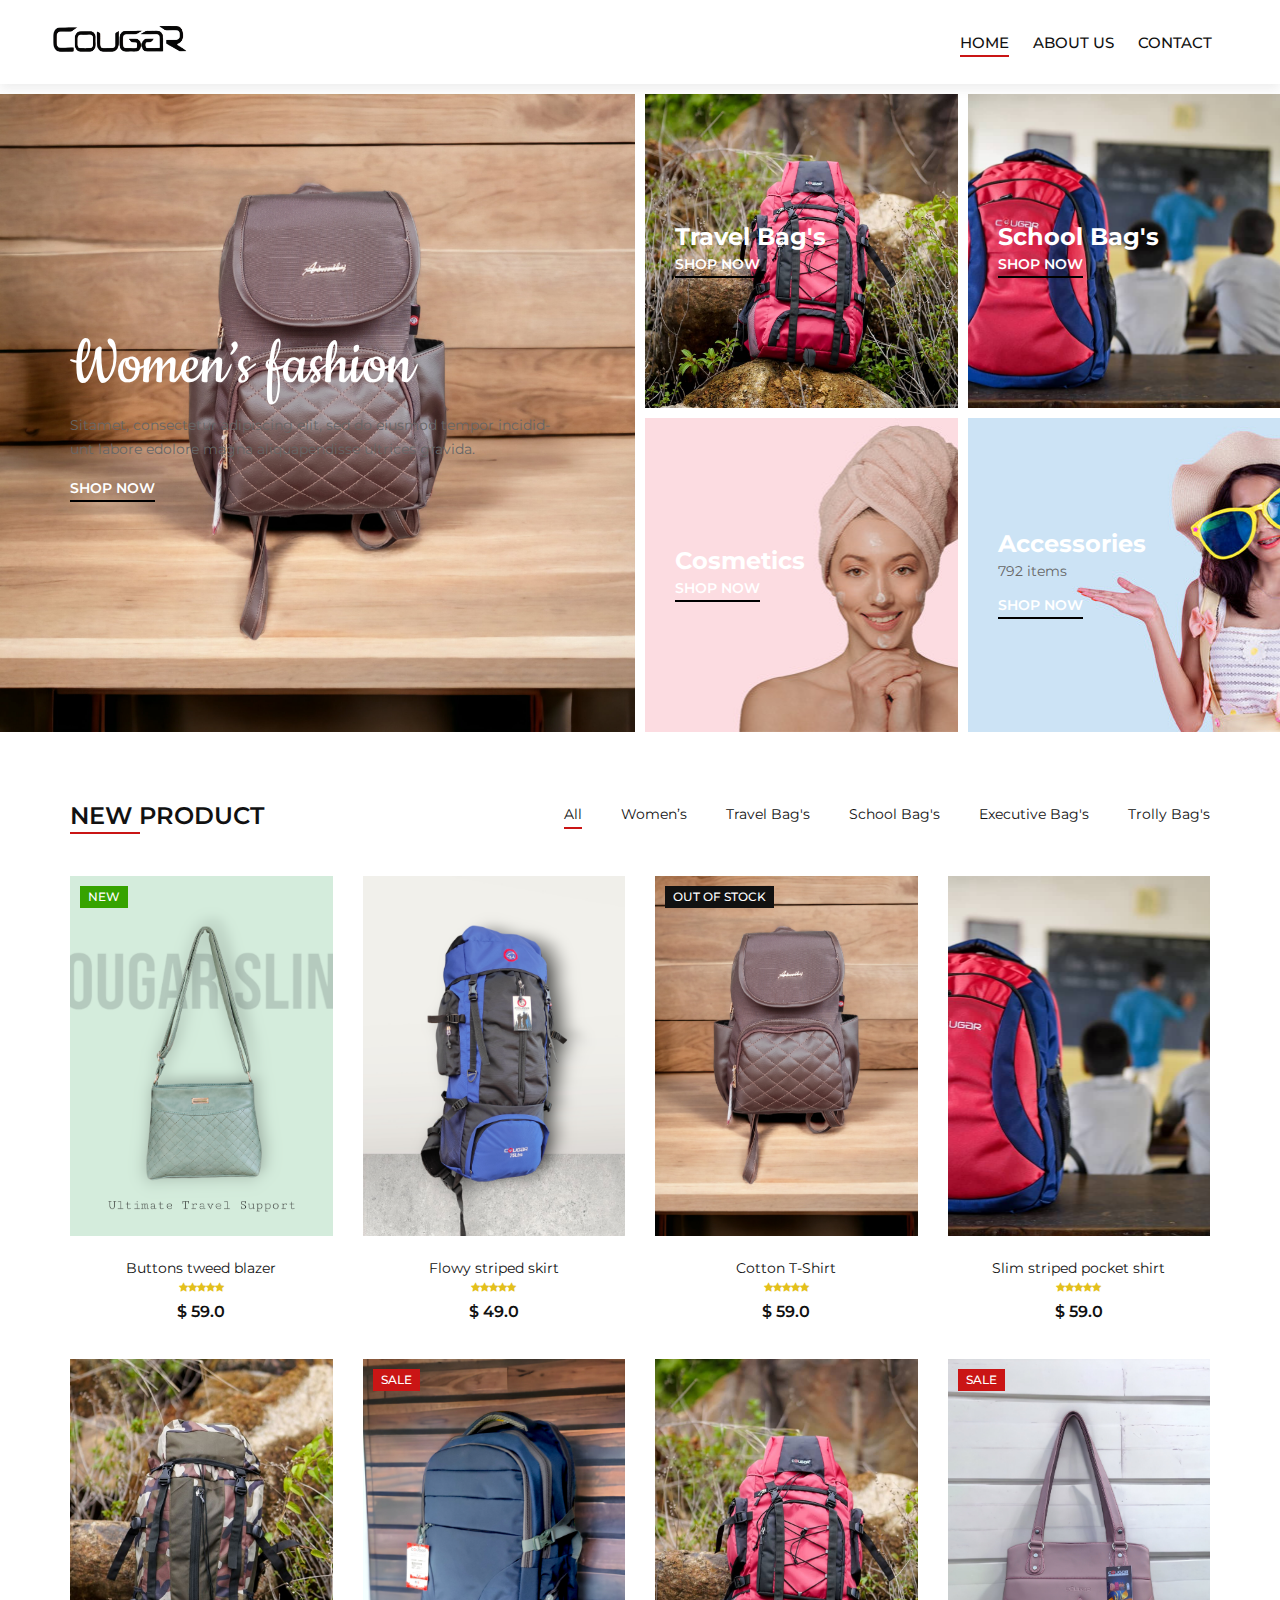
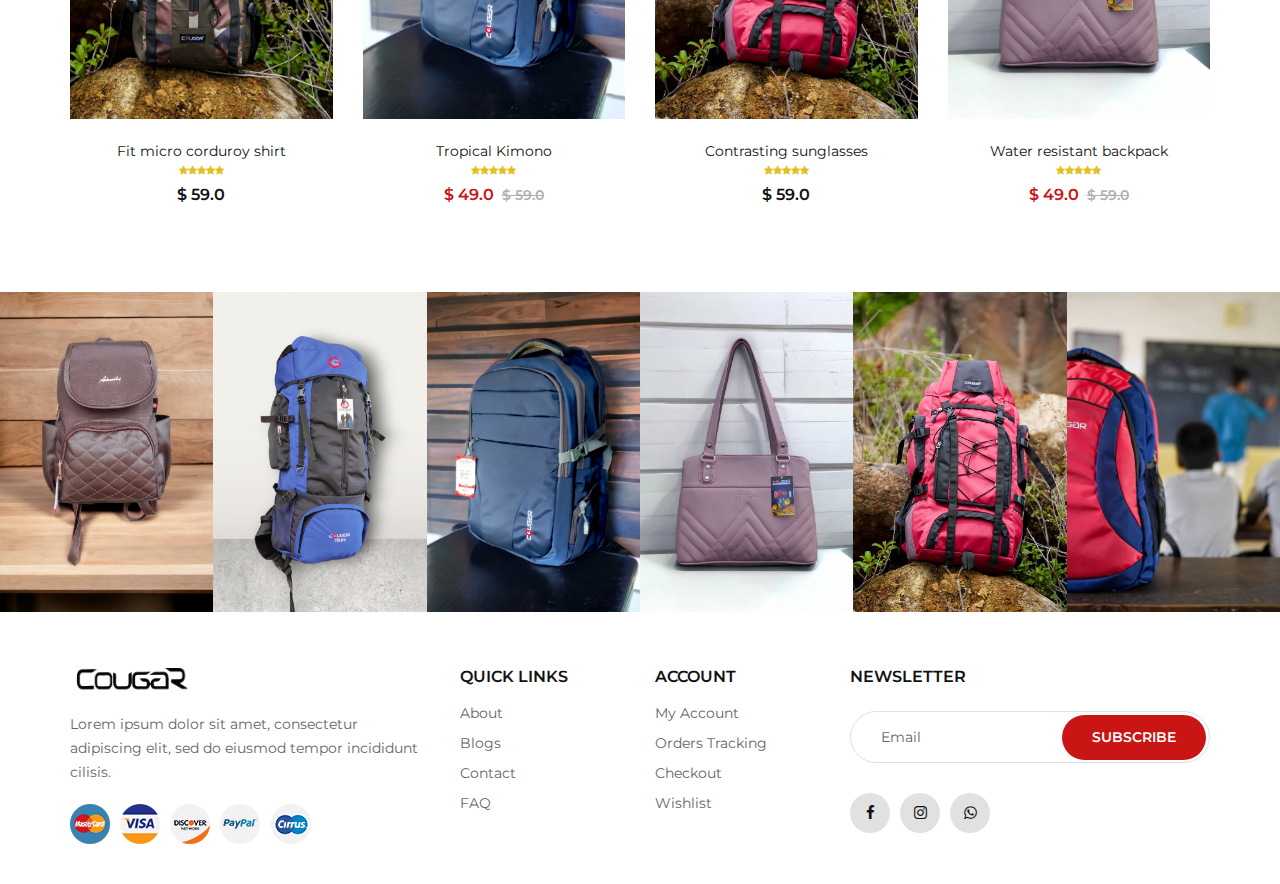
==== commit 6053ac02: "first commit" ====
--- a/index.html
+++ b/index.html
@@ -7,7 +7,9 @@
     <meta name="keywords" content="Ashion, unica, creative, html">
     <meta name="viewport" content="width=device-width, initial-scale=1.0">
     <meta http-equiv="X-UA-Compatible" content="ie=edge">
-    <title>Cuogar</title>
+    <title>Cuogar Bag's</title>
+    <link rel="shortcut icon" type="image/x-icon" href="img/icon.png">
+
 
     <!-- Google Font -->
     <link href="https://fonts.googleapis.com/css2?family=Cookie&display=swap" rel="stylesheet">
@@ -334,43 +336,6 @@
 </section>
 <!-- Product Section End -->
 
-<!-- Services Section Begin -->
-<section class="services spad">
-    <div class="container">
-        <div class="row">
-            <div class="col-lg-3 col-md-4 col-sm-6">
-                <div class="services__item">
-                    <i class="fa fa-car"></i>
-                    <h6>Free Shipping</h6>
-                    <p>For all oder over $99</p>
-                </div>
-            </div>
-            <div class="col-lg-3 col-md-4 col-sm-6">
-                <div class="services__item">
-                    <i class="fa fa-money"></i>
-                    <h6>Money Back Guarantee</h6>
-                    <p>If good have Problems</p>
-                </div>
-            </div>
-            <div class="col-lg-3 col-md-4 col-sm-6">
-                <div class="services__item">
-                    <i class="fa fa-support"></i>
-                    <h6>Online Support 24/7</h6>
-                    <p>Dedicated support</p>
-                </div>
-            </div>
-            <div class="col-lg-3 col-md-4 col-sm-6">
-                <div class="services__item">
-                    <i class="fa fa-headphones"></i>
-                    <h6>Payment Secure</h6>
-                    <p>100% secure payment</p>
-                </div>
-            </div>
-        </div>
-    </div>
-</section>
-<!-- Services Section End -->
-
 <!-- Instagram Begin -->
 <div class="instagram">
     <div class="container-fluid">
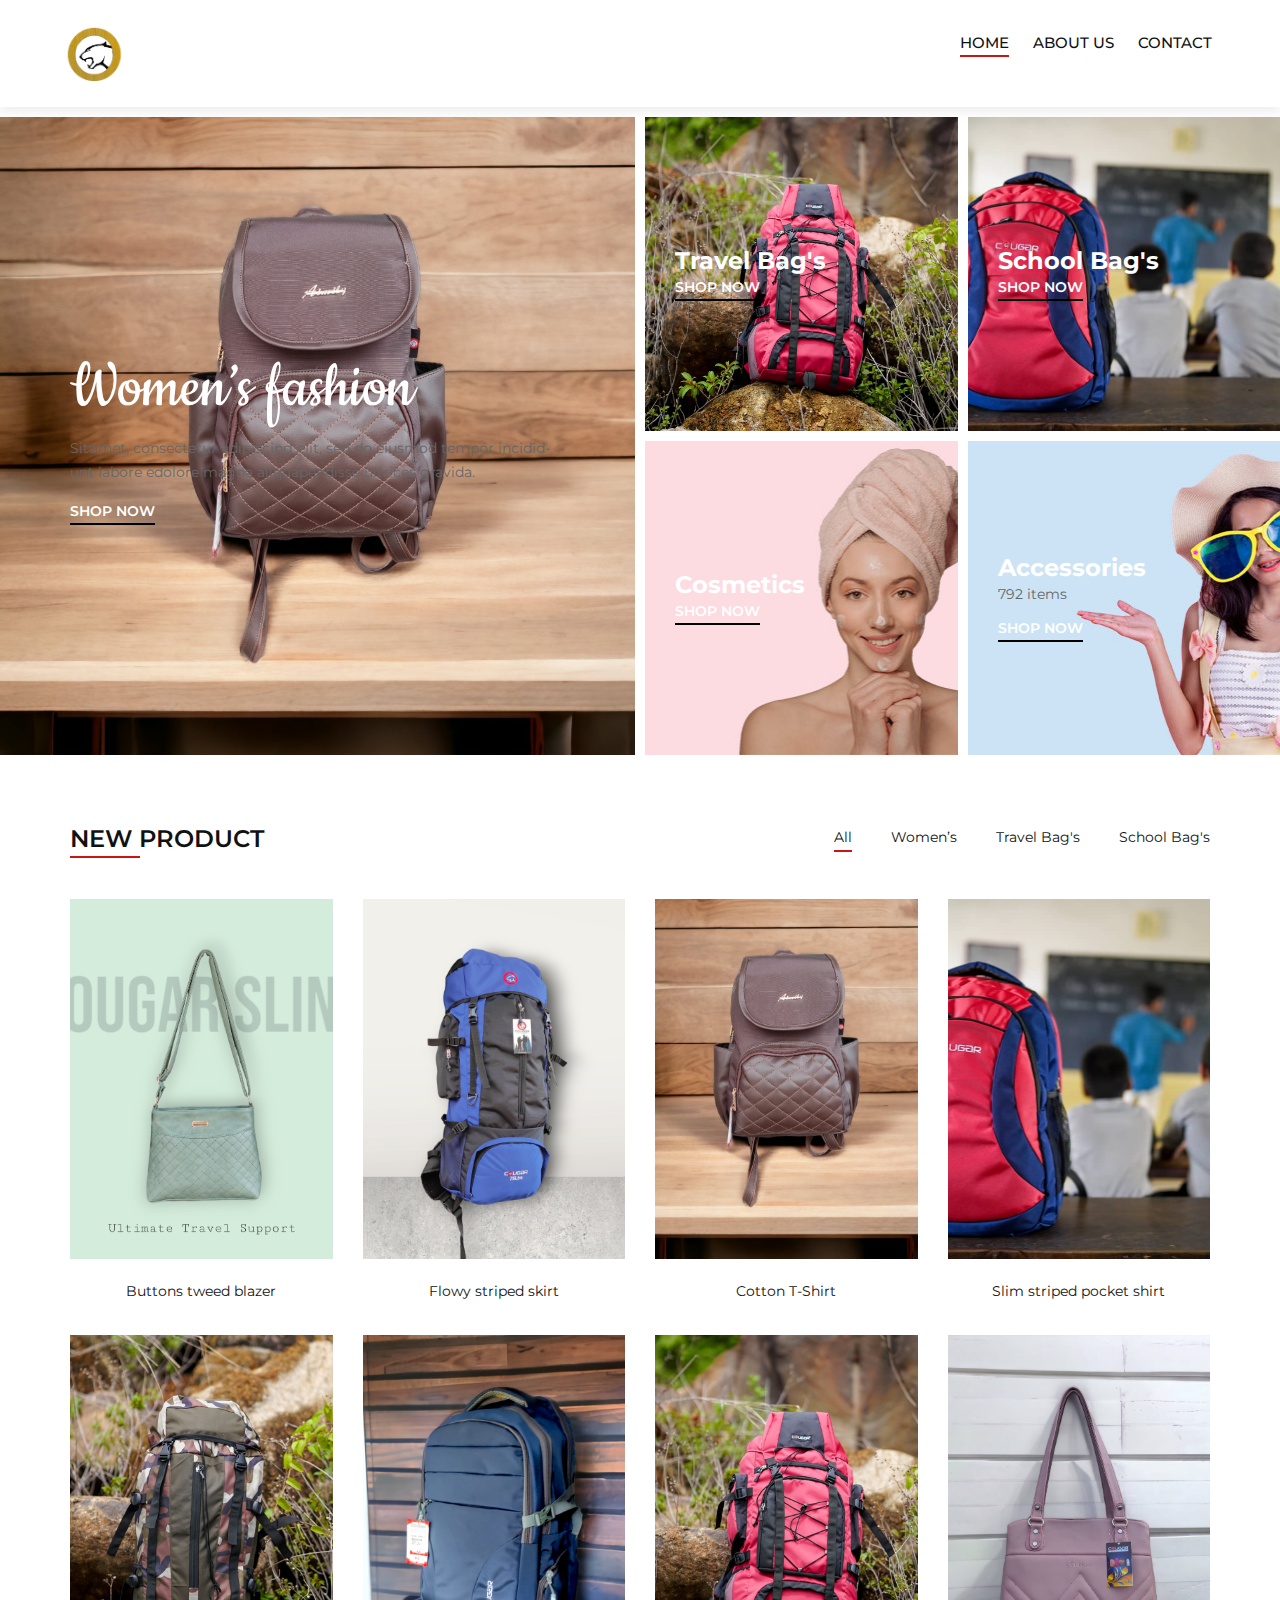
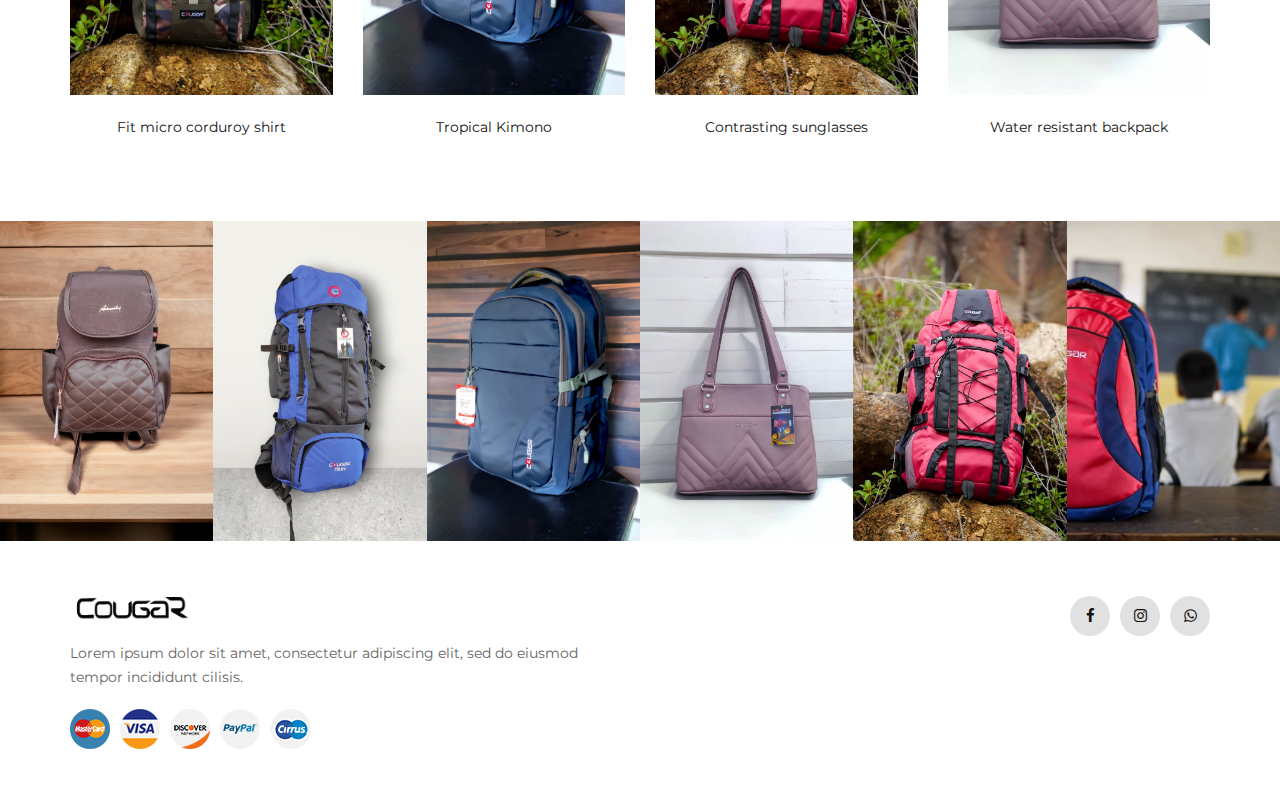
==== commit c9aeb37f: "Whatsapp feature" ====
--- a/index.html
+++ b/index.html
@@ -25,6 +25,7 @@
     <link rel="stylesheet" href="css/owl.carousel.min.css" type="text/css">
     <link rel="stylesheet" href="css/slicknav.min.css" type="text/css">
     <link rel="stylesheet" href="css/style.css" type="text/css">
+    <link rel="stylesheet" href="https://cdnjs.cloudflare.com/ajax/libs/font-awesome/6.5.1/css/all.min.css" integrity="sha512-DTOQO9RWCH3ppGqcWaEA1BIZOC6xxalwEsw9c2QQeAIftl+Vegovlnee1c9QX4TctnWMn13TZye+giMm8e2LwA==" crossorigin="anonymous" referrerpolicy="no-referrer" />
 </head>
 
 <body>
@@ -47,10 +48,10 @@
     <!-- Header Section Begin -->
     <header class="header">
         <div class="container-fluid">
-            <div class="row">
+            <div class="row d-flex">
                 <div class="col-xl-3 col-lg-2">
                     <div class="header__logo">
-                        <a href="./index.html"><img src="img/product/new-logo__1_-removebg-preview.png" alt="" style="width: 150px;"></a>
+                        <a href="./index.html"><img src="img/icon.png" alt="" width="60px" height="55px" style="margin-left: 20px;"></a>
                     </div>
                 </div>
                 <div class="col-xl-6 col-lg-7">
@@ -145,144 +146,97 @@
                     <li data-filter=".women">Women’s</li>
                     <li data-filter=".men">Travel Bag's</li>
                     <li data-filter=".kid">School Bag's</li>
-                    <li data-filter=".accessories">Executive Bag's</li>
-                    <li data-filter=".cosmetic">Trolly Bag's</li>
                 </ul>
             </div>
         </div>
         <div class="row property__gallery">
+                <div class="col-lg-3 col-md-4 col-sm-6 mix women">
+                    <div class="product__item">
+                        <div class="product__item__pic set-bg" data-setbg="img/product/women-03.png">
+                            <ul class="product__hover">
+                                <li><a href="img/product/women-03.png" class="image-popup"><span class="arrow_expand"></span></a></li>
+                                <li>
+                                    <a href="whatsapp://send?phone=123456789"><span><i class="fa-brands fa-whatsapp"></i></span></a>
+                                </li>
+                            </ul>
+                        </div>
+                        <div class="product__item__text">
+                            <h6><a href="#">Buttons tweed blazer</a></h6>
+                        </div>
+                    </div>
+                </div>
+            <div class="col-lg-3 col-md-4 col-sm-6 mix men">
+                <div class="product__item">
+                    <div class="product__item__pic set-bg" data-setbg="img/product/travel-02.png">
+                        <ul class="product__hover">
+                            <li><a href="img/product/travel-02.png" class="image-popup"><span class="arrow_expand"></span></a></li>
+                            <li>
+                                <a href="whatsapp://send?phone=8129896670"><span><i class="fa-brands fa-whatsapp"></i></span></a>
+                            </li>
+                        </ul>
+                    </div>
+                    <div class="product__item__text">
+                        <h6><a href="#">Flowy striped skirt</a></h6>
+                    </div>
+                </div>
+            </div>
             <div class="col-lg-3 col-md-4 col-sm-6 mix women">
                 <div class="product__item">
-                    <div class="product__item__pic set-bg" data-setbg="img/product/women-03.png">
-                        <div class="label new">New</div>
-                        <ul class="product__hover">
-                            <li><a href="img/product/women-03.png" class="image-popup"><span class="arrow_expand"></span></a></li>
-                            <li><a href="#"><span class="icon_heart_alt"></span></a></li>
-                            <li><a href="#"><span class="icon_bag_alt"></span></a></li>
-                        </ul>
-                    </div>
-                    <div class="product__item__text">
-                        <h6><a href="#">Buttons tweed blazer</a></h6>
-                        <div class="rating">
-                            <i class="fa fa-star"></i>
-                            <i class="fa fa-star"></i>
-                            <i class="fa fa-star"></i>
-                            <i class="fa fa-star"></i>
-                            <i class="fa fa-star"></i>
-                        </div>
-                        <div class="product__price">$ 59.0</div>
+                    <div class="product__item__pic set-bg" data-setbg="img/product/women-01.png">
+                        <ul class="product__hover">
+                            <li><a href="img/product/women-01.png" class="image-popup"><span class="arrow_expand"></span></a></li>
+                            <li>
+                                <a href="whatsapp://send?phone=8129896670"><span><i class="fa-brands fa-whatsapp"></i></span></a>
+                            </li>
+                        </ul>
+                    </div>
+                    <div class="product__item__text">
+                        <h6><a href="#">Cotton T-Shirt</a></h6>
+                    </div>
+                </div>
+            </div>
+            <div class="col-lg-3 col-md-4 col-sm-6 mix kid">
+                <div class="product__item">
+                    <div class="product__item__pic set-bg" data-setbg="img/product/school-03.jpg">
+                        <ul class="product__hover">
+                            <li><a href="img/product/school-03.jpg" class="image-popup"><span class="arrow_expand"></span></a></li>
+                            <li>
+                                <a href="whatsapp://send?phone=8129896670"><span><i class="fa-brands fa-whatsapp"></i></span></a>
+                            </li>
+                        </ul>
+                    </div>
+                    <div class="product__item__text">
+                        <h6><a href="#">Slim striped pocket shirt</a></h6>
                     </div>
                 </div>
             </div>
             <div class="col-lg-3 col-md-4 col-sm-6 mix men">
                 <div class="product__item">
-                    <div class="product__item__pic set-bg" data-setbg="img/product/travel-02.png">
-                        <ul class="product__hover">
-                            <li><a href="img/product/travel-02.png" class="image-popup"><span class="arrow_expand"></span></a></li>
-                            <li><a href="#"><span class="icon_heart_alt"></span></a></li>
-                            <li><a href="#"><span class="icon_bag_alt"></span></a></li>
-                        </ul>
-                    </div>
-                    <div class="product__item__text">
-                        <h6><a href="#">Flowy striped skirt</a></h6>
-                        <div class="rating">
-                            <i class="fa fa-star"></i>
-                            <i class="fa fa-star"></i>
-                            <i class="fa fa-star"></i>
-                            <i class="fa fa-star"></i>
-                            <i class="fa fa-star"></i>
-                        </div>
-                        <div class="product__price">$ 49.0</div>
-                    </div>
-                </div>
-            </div>
-            <div class="col-lg-3 col-md-4 col-sm-6 mix women">
-                <div class="product__item">
-                    <div class="product__item__pic set-bg" data-setbg="img/product/women-01.png">
-                        <div class="label stockout">out of stock</div>
-                        <ul class="product__hover">
-                            <li><a href="img/product/women-01.png" class="image-popup"><span class="arrow_expand"></span></a></li>
-                            <li><a href="#"><span class="icon_heart_alt"></span></a></li>
-                            <li><a href="#"><span class="icon_bag_alt"></span></a></li>
-                        </ul>
-                    </div>
-                    <div class="product__item__text">
-                        <h6><a href="#">Cotton T-Shirt</a></h6>
-                        <div class="rating">
-                            <i class="fa fa-star"></i>
-                            <i class="fa fa-star"></i>
-                            <i class="fa fa-star"></i>
-                            <i class="fa fa-star"></i>
-                            <i class="fa fa-star"></i>
-                        </div>
-                        <div class="product__price">$ 59.0</div>
-                    </div>
-                </div>
-            </div>
-            <div class="col-lg-3 col-md-4 col-sm-6 mix kid">
-                <div class="product__item">
-                    <div class="product__item__pic set-bg" data-setbg="img/product/school-03.jpg">
-                        <ul class="product__hover">
-                            <li><a href="img/product/school-03.jpg" class="image-popup"><span class="arrow_expand"></span></a></li>
-                            <li><a href="#"><span class="icon_heart_alt"></span></a></li>
-                            <li><a href="#"><span class="icon_bag_alt"></span></a></li>
-                        </ul>
-                    </div>
-                    <div class="product__item__text">
-                        <h6><a href="#">Slim striped pocket shirt</a></h6>
-                        <div class="rating">
-                            <i class="fa fa-star"></i>
-                            <i class="fa fa-star"></i>
-                            <i class="fa fa-star"></i>
-                            <i class="fa fa-star"></i>
-                            <i class="fa fa-star"></i>
-                        </div>
-                        <div class="product__price">$ 59.0</div>
-                    </div>
-                </div>
-            </div>
-            <div class="col-lg-3 col-md-4 col-sm-6 mix men">
-                <div class="product__item">
                     <div class="product__item__pic set-bg" data-setbg="img/product/travel-03.jpg">
                         <ul class="product__hover">
                             <li><a href="img/product/travel-03.jpg" class="image-popup"><span class="arrow_expand"></span></a></li>
-                            <li><a href="#"><span>Buy</span></a></li>
-                            <li><a href="#"><span class="icon_bag_alt"></span></a></li>
+                            <li>
+                                <a href="whatsapp://send?phone=8129896670"><span><i class="fa-brands fa-whatsapp"></i></span></a>
+                            </li>
                         </ul>
                     </div>
                     <div class="product__item__text">
                         <h6><a href="#">Fit micro corduroy shirt</a></h6>
-                        <div class="rating">
-                            <i class="fa fa-star"></i>
-                            <i class="fa fa-star"></i>
-                            <i class="fa fa-star"></i>
-                            <i class="fa fa-star"></i>
-                            <i class="fa fa-star"></i>
-                        </div>
-                        <div class="product__price">$ 59.0</div>
                     </div>
                 </div>
             </div>
             <div class="col-lg-3 col-md-4 col-sm-6 mix kid">
                 <div class="product__item sale">
                     <div class="product__item__pic set-bg" data-setbg="img/product/school-02.png">
-                        <div class="label sale">Sale</div>
                         <ul class="product__hover">
                             <li><a href="img/product/school-02.png" class="image-popup"><span class="arrow_expand"></span></a></li>
-                            <li><a href="#"><span class="icon_heart_alt"></span></a></li>
-                            <li><a href="#"><span class="icon_bag_alt"></span></a></li>
+                            <li>
+                                <a href="whatsapp://send?phone=8129896670"><span><i class="fa-brands fa-whatsapp"></i></span></a>
+                            </li>
                         </ul>
                     </div>
                     <div class="product__item__text">
                         <h6><a href="#">Tropical Kimono</a></h6>
-                        <div class="rating">
-                            <i class="fa fa-star"></i>
-                            <i class="fa fa-star"></i>
-                            <i class="fa fa-star"></i>
-                            <i class="fa fa-star"></i>
-                            <i class="fa fa-star"></i>
-                        </div>
-                        <div class="product__price">$ 49.0 <span>$ 59.0</span></div>
                     </div>
                 </div>
             </div>
@@ -291,43 +245,28 @@
                     <div class="product__item__pic set-bg" data-setbg="img/product/travel-04.jpg">
                         <ul class="product__hover">
                             <li><a href="img/product/travel-04.jpg" class="image-popup"><span class="arrow_expand"></span></a></li>
-                            <li><a href="#"><span class="icon_heart_alt"></span></a></li>
-                            <li><a href="#"><span class="icon_bag_alt"></span></a></li>
+                            <li>
+                                <a href="whatsapp://send?phone=8129896670"><span><i class="fa-brands fa-whatsapp"></i></span></a>
+                            </li>
                         </ul>
                     </div>
                     <div class="product__item__text">
                         <h6><a href="#">Contrasting sunglasses</a></h6>
-                        <div class="rating">
-                            <i class="fa fa-star"></i>
-                            <i class="fa fa-star"></i>
-                            <i class="fa fa-star"></i>
-                            <i class="fa fa-star"></i>
-                            <i class="fa fa-star"></i>
-                        </div>
-                        <div class="product__price">$ 59.0</div>
                     </div>
                 </div>
             </div>
             <div class="col-lg-3 col-md-4 col-sm-6 mix women">
                 <div class="product__item sale">
                     <div class="product__item__pic set-bg" data-setbg="img/product/women-02.png">
-                        <div class="label">Sale</div>
-                        <ul class="product__hover">
-                            <li><a href="img/product/women-02.png" class="image-popup"><span class="arrow_expand"></span></a></li>
-                            <li><a href="#"><span class="icon_heart_alt"></span></a></li>
-                            <li><a href="#"><span class="icon_bag_alt"></span></a></li>
+                        <ul class="product__hover">
+                            <li><a href="whatsapp://send?phone=8129896670" class="image-popup"><span class="arrow_expand"></span></a></li>
+                            <li>
+                                <a href="whatsapp://send?phone=123456789"><span><i class="fa-brands fa-whatsapp"></i></span></a>
+                            </li>
                         </ul>
                     </div>
                     <div class="product__item__text">
                         <h6><a href="#">Water resistant backpack</a></h6>
-                        <div class="rating">
-                            <i class="fa fa-star"></i>
-                            <i class="fa fa-star"></i>
-                            <i class="fa fa-star"></i>
-                            <i class="fa fa-star"></i>
-                            <i class="fa fa-star"></i>
-                        </div>
-                        <div class="product__price">$ 49.0 <span>$ 59.0</span></div>
                     </div>
                 </div>
             </div>
@@ -397,7 +336,7 @@
 <footer class="footer">
     <div class="container">
         <div class="row">
-            <div class="col-lg-4 col-md-6 col-sm-7">
+            <div class="col-lg-6 col-md-6 col-sm-7">
                 <div class="footer__about">
                     <div class="footer__logo">
                         <a href="./index.html"><img src="img/product/new-logo__1_-removebg-preview.png" alt="" style="width: 125px;"></a>
@@ -413,35 +352,8 @@
                     </div>
                 </div>
             </div>
-            <div class="col-lg-2 col-md-3 col-sm-5">
-                <div class="footer__widget">
-                    <h6>Quick links</h6>
-                    <ul>
-                        <li><a href="#">About</a></li>
-                        <li><a href="#">Blogs</a></li>
-                        <li><a href="#">Contact</a></li>
-                        <li><a href="#">FAQ</a></li>
-                    </ul>
-                </div>
-            </div>
-            <div class="col-lg-2 col-md-3 col-sm-4">
-                <div class="footer__widget">
-                    <h6>Account</h6>
-                    <ul>
-                        <li><a href="#">My Account</a></li>
-                        <li><a href="#">Orders Tracking</a></li>
-                        <li><a href="#">Checkout</a></li>
-                        <li><a href="#">Wishlist</a></li>
-                    </ul>
-                </div>
-            </div>
-            <div class="col-lg-4 col-md-8 col-sm-8">
+            <div class="col-lg-6 col-md-6 col-sm-8 d-flex justify-content-end">
                 <div class="footer__newslatter">
-                    <h6>NEWSLETTER</h6>
-                    <form action="#">
-                        <input type="text" placeholder="Email">
-                        <button type="submit" class="site-btn">Subscribe</button>
-                    </form>
                     <div class="footer__social">
                         <a href="#"><i class="fa fa-facebook"></i></a>
                         <a href="https://www.instagram.com/cougar_bags/?utm_source=ig_web_button_share_sheet&igshid=OGQ5ZDc2ODk2ZA=="><i class="fa fa-instagram"></i></a>
@@ -454,16 +366,6 @@
 </footer>
 <!-- Footer Section End -->
 
-<!-- Search Begin -->
-<div class="search-model">
-    <div class="h-100 d-flex align-items-center justify-content-center">
-        <div class="search-close-switch">+</div>
-        <form class="search-model-form">
-            <input type="text" id="search-input" placeholder="Search here.....">
-        </form>
-    </div>
-</div>
-<!-- Search End -->
 
 <!-- Js Plugins -->
 <script src="js/jquery-3.3.1.min.js"></script>
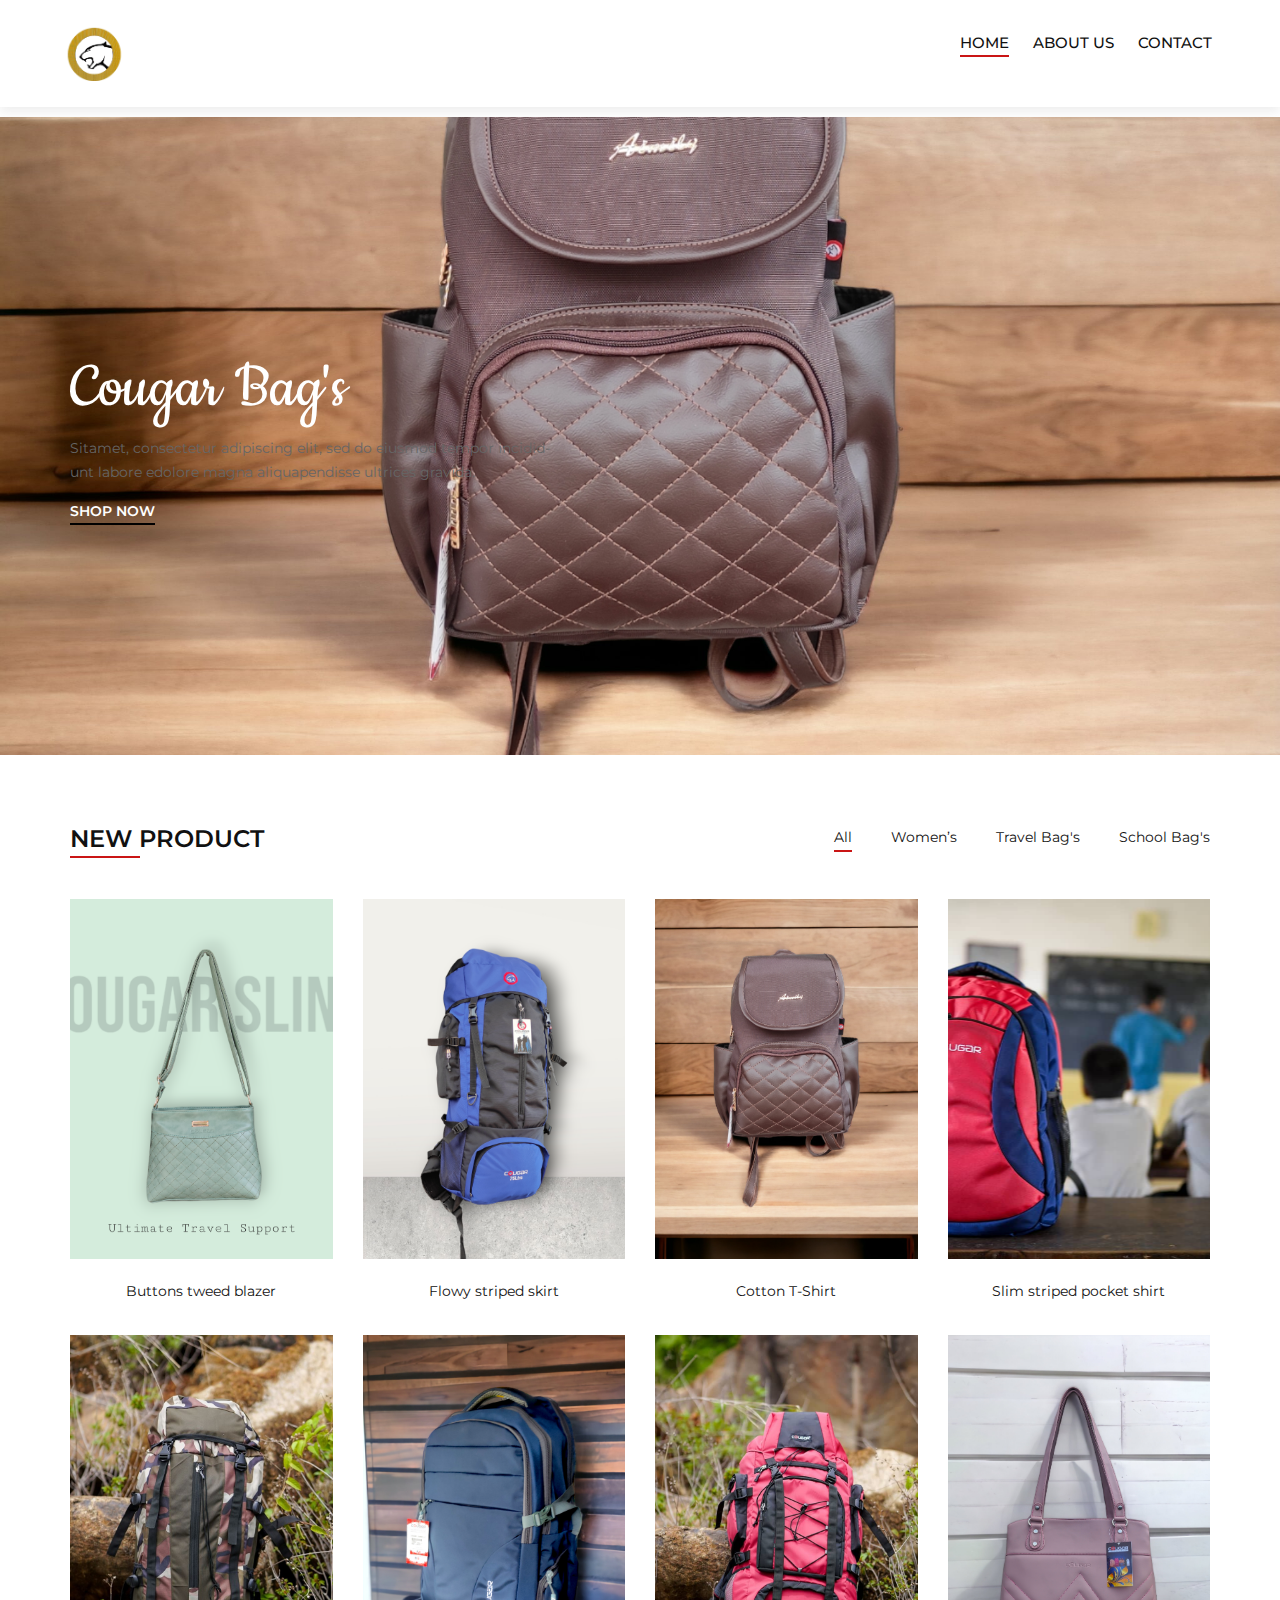
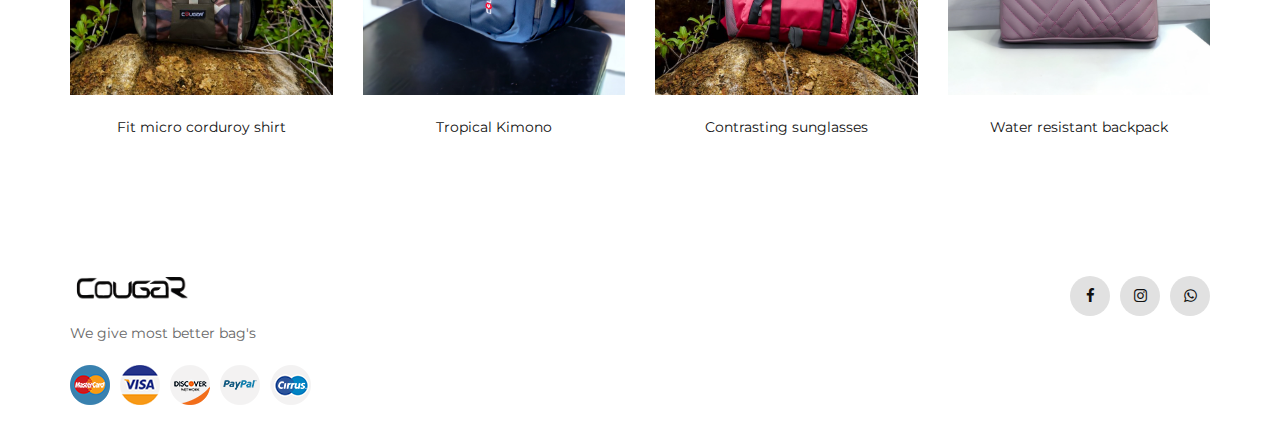
==== commit 498ba17e: "changed some images" ====
--- a/index.html
+++ b/index.html
@@ -25,7 +25,6 @@
     <link rel="stylesheet" href="css/owl.carousel.min.css" type="text/css">
     <link rel="stylesheet" href="css/slicknav.min.css" type="text/css">
     <link rel="stylesheet" href="css/style.css" type="text/css">
-    <link rel="stylesheet" href="https://cdnjs.cloudflare.com/ajax/libs/font-awesome/6.5.1/css/all.min.css" integrity="sha512-DTOQO9RWCH3ppGqcWaEA1BIZOC6xxalwEsw9c2QQeAIftl+Vegovlnee1c9QX4TctnWMn13TZye+giMm8e2LwA==" crossorigin="anonymous" referrerpolicy="no-referrer" />
 </head>
 
 <body>
@@ -78,51 +77,14 @@
     <section class="categories">
         <div class="container-fluid">
             <div class="row">
-                <div class="col-lg-6 p-0">
+                <div class="col-lg-12 p-0">
                     <div class="categories__item categories__large__item set-bg"
-                    data-setbg="img/product/women-01.png">
+                    data-setbg="img/product/women-01.png" style="object-fit: contain; background-position: center;">
                     <div class="categories__text">
-                        <h1>Women’s fashion</h1>
+                        <h1>Cougar Bag's</h1>
                         <p>Sitamet, consectetur adipiscing elit, sed do eiusmod tempor incidid-unt labore
                         edolore magna aliquapendisse ultrices gravida.</p>
                         <a href="#">Shop now</a>
-                    </div>
-                </div>
-            </div>
-            <div class="col-lg-6">
-                <div class="row">
-                    <div class="col-lg-6 col-md-6 col-sm-6 p-0">
-                        <div class="categories__item set-bg" data-setbg="img/product/travel-04.jpg">
-                            <div class="categories__text">
-                                <h4>Travel Bag's</h4>
-                                <a href="#">Shop now</a>
-                            </div>
-                        </div>
-                    </div>
-                    <div class="col-lg-6 col-md-6 col-sm-6 p-0">
-                        <div class="categories__item set-bg" data-setbg="img/product/school-03.jpg">
-                            <div class="categories__text">
-                                <h4>School Bag's</h4>
-                                <a href="#">Shop now</a>
-                            </div>
-                        </div>
-                    </div>
-                    <div class="col-lg-6 col-md-6 col-sm-6 p-0">
-                        <div class="categories__item set-bg" data-setbg="img/categories/category-4.jpg">
-                            <div class="categories__text">
-                                <h4>Cosmetics</h4>
-                                <a href="#">Shop now</a>
-                            </div>
-                        </div>
-                    </div>
-                    <div class="col-lg-6 col-md-6 col-sm-6 p-0">
-                        <div class="categories__item set-bg" data-setbg="img/categories/category-5.jpg">
-                            <div class="categories__text">
-                                <h4>Accessories</h4>
-                                <p>792 items</p>
-                                <a href="#">Shop now</a>
-                            </div>
-                        </div>
                     </div>
                 </div>
             </div>
@@ -156,7 +118,7 @@
                             <ul class="product__hover">
                                 <li><a href="img/product/women-03.png" class="image-popup"><span class="arrow_expand"></span></a></li>
                                 <li>
-                                    <a href="whatsapp://send?phone=123456789"><span><i class="fa-brands fa-whatsapp"></i></span></a>
+                                    <a href="whatsapp://send?phone=8129896670"><span><i class="fa fa-whatsapp"></i></span></a>
                                 </li>
                             </ul>
                         </div>
@@ -171,7 +133,7 @@
                         <ul class="product__hover">
                             <li><a href="img/product/travel-02.png" class="image-popup"><span class="arrow_expand"></span></a></li>
                             <li>
-                                <a href="whatsapp://send?phone=8129896670"><span><i class="fa-brands fa-whatsapp"></i></span></a>
+                                <a href="whatsapp://send?phone=8129896670"><span><i class="fa fa-whatsapp"></i></span></a>
                             </li>
                         </ul>
                     </div>
@@ -186,7 +148,7 @@
                         <ul class="product__hover">
                             <li><a href="img/product/women-01.png" class="image-popup"><span class="arrow_expand"></span></a></li>
                             <li>
-                                <a href="whatsapp://send?phone=8129896670"><span><i class="fa-brands fa-whatsapp"></i></span></a>
+                                <a href="whatsapp://send?phone=8129896670"><span><i class="fa fa-whatsapp"></i></i></span></a>
                             </li>
                         </ul>
                     </div>
@@ -201,7 +163,7 @@
                         <ul class="product__hover">
                             <li><a href="img/product/school-03.jpg" class="image-popup"><span class="arrow_expand"></span></a></li>
                             <li>
-                                <a href="whatsapp://send?phone=8129896670"><span><i class="fa-brands fa-whatsapp"></i></span></a>
+                                <a href="whatsapp://send?phone=8129896670"><span><i class="fa fa-whatsapp"></i></span></a>
                             </li>
                         </ul>
                     </div>
@@ -216,7 +178,7 @@
                         <ul class="product__hover">
                             <li><a href="img/product/travel-03.jpg" class="image-popup"><span class="arrow_expand"></span></a></li>
                             <li>
-                                <a href="whatsapp://send?phone=8129896670"><span><i class="fa-brands fa-whatsapp"></i></span></a>
+                                <a href="whatsapp://send?phone=8129896670"><span><i class="fa fa-whatsapp"></i></span></a>
                             </li>
                         </ul>
                     </div>
@@ -231,7 +193,7 @@
                         <ul class="product__hover">
                             <li><a href="img/product/school-02.png" class="image-popup"><span class="arrow_expand"></span></a></li>
                             <li>
-                                <a href="whatsapp://send?phone=8129896670"><span><i class="fa-brands fa-whatsapp"></i></span></a>
+                                <a href="whatsapp://send?phone=8129896670"><span><i class="fa fa-whatsapp"></i></span></a>
                             </li>
                         </ul>
                     </div>
@@ -246,7 +208,7 @@
                         <ul class="product__hover">
                             <li><a href="img/product/travel-04.jpg" class="image-popup"><span class="arrow_expand"></span></a></li>
                             <li>
-                                <a href="whatsapp://send?phone=8129896670"><span><i class="fa-brands fa-whatsapp"></i></span></a>
+                                <a href="whatsapp://send?phone=8129896670"><span><i class="fa fa-whatsapp"></i></span></a>
                             </li>
                         </ul>
                     </div>
@@ -261,7 +223,7 @@
                         <ul class="product__hover">
                             <li><a href="whatsapp://send?phone=8129896670" class="image-popup"><span class="arrow_expand"></span></a></li>
                             <li>
-                                <a href="whatsapp://send?phone=123456789"><span><i class="fa-brands fa-whatsapp"></i></span></a>
+                                <a href="whatsapp://send?phone=123456789"><span><i class="fa fa-whatsapp"></i></span></a>
                             </li>
                         </ul>
                     </div>
@@ -275,62 +237,6 @@
 </section>
 <!-- Product Section End -->
 
-<!-- Instagram Begin -->
-<div class="instagram">
-    <div class="container-fluid">
-        <div class="row">
-            <div class="col-lg-2 col-md-4 col-sm-4 p-0">
-                <div class="instagram__item set-bg" data-setbg="img/product/women-01.png">
-                    <div class="instagram__text">
-                        <i class="fa fa-instagram"></i>
-                        <a href="https://www.instagram.com/cougar_bags/?utm_source=ig_web_button_share_sheet&igshid=OGQ5ZDc2ODk2ZA==">@ cougar_bags</a>
-                    </div>
-                </div>
-            </div>
-            <div class="col-lg-2 col-md-4 col-sm-4 p-0">
-                <div class="instagram__item set-bg" data-setbg="img/product/travel-02.png">
-                    <div class="instagram__text">
-                        <i class="fa fa-instagram"></i>
-                        <a href="https://www.instagram.com/cougar_bags/?utm_source=ig_web_button_share_sheet&igshid=OGQ5ZDc2ODk2ZA==">@ cougar_bags</a>
-                    </div>
-                </div>
-            </div>
-            <div class="col-lg-2 col-md-4 col-sm-4 p-0">
-                <div class="instagram__item set-bg" data-setbg="img/product/school-02.png">
-                    <div class="instagram__text">
-                        <i class="fa fa-instagram"></i>
-                        <a href="https://www.instagram.com/cougar_bags/?utm_source=ig_web_button_share_sheet&igshid=OGQ5ZDc2ODk2ZA==">@ cougar_bags</a>
-                    </div>
-                </div>
-            </div>
-            <div class="col-lg-2 col-md-4 col-sm-4 p-0">
-                <div class="instagram__item set-bg" data-setbg="img/product/women-02.png">
-                    <div class="instagram__text">
-                        <i class="fa fa-instagram"></i>
-                        <a href="https://www.instagram.com/cougar_bags/?utm_source=ig_web_button_share_sheet&igshid=OGQ5ZDc2ODk2ZA==">@ cougar_bags</a>
-                    </div>
-                </div>
-            </div>
-            <div class="col-lg-2 col-md-4 col-sm-4 p-0">
-                <div class="instagram__item set-bg" data-setbg="img/product/travel-04.jpg">
-                    <div class="instagram__text">
-                        <i class="fa fa-instagram"></i>
-                        <a href="https://www.instagram.com/cougar_bags/?utm_source=ig_web_button_share_sheet&igshid=OGQ5ZDc2ODk2ZA==">@ cougar_bags</a>
-                    </div>
-                </div>
-            </div>
-            <div class="col-lg-2 col-md-4 col-sm-4 p-0">
-                <div class="instagram__item set-bg" data-setbg="img/product/school-03.jpg">
-                    <div class="instagram__text">
-                        <i class="fa fa-instagram"></i>
-                        <a href="https://www.instagram.com/cougar_bags/?utm_source=ig_web_button_share_sheet&igshid=OGQ5ZDc2ODk2ZA==">@ cougar_bags</a>
-                    </div>
-                </div>
-            </div>
-        </div>
-    </div>
-</div>
-<!-- Instagram End -->
 
 <!-- Footer Section Begin -->
 <footer class="footer">
@@ -341,8 +247,7 @@
                     <div class="footer__logo">
                         <a href="./index.html"><img src="img/product/new-logo__1_-removebg-preview.png" alt="" style="width: 125px;"></a>
                     </div>
-                    <p>Lorem ipsum dolor sit amet, consectetur adipiscing elit, sed do eiusmod tempor incididunt
-                    cilisis.</p>
+                    <p>We give most better bag's</p>
                     <div class="footer__payment">
                         <a href="#"><img src="img/payment/payment-1.png" alt=""></a>
                         <a href="#"><img src="img/payment/payment-2.png" alt=""></a>
